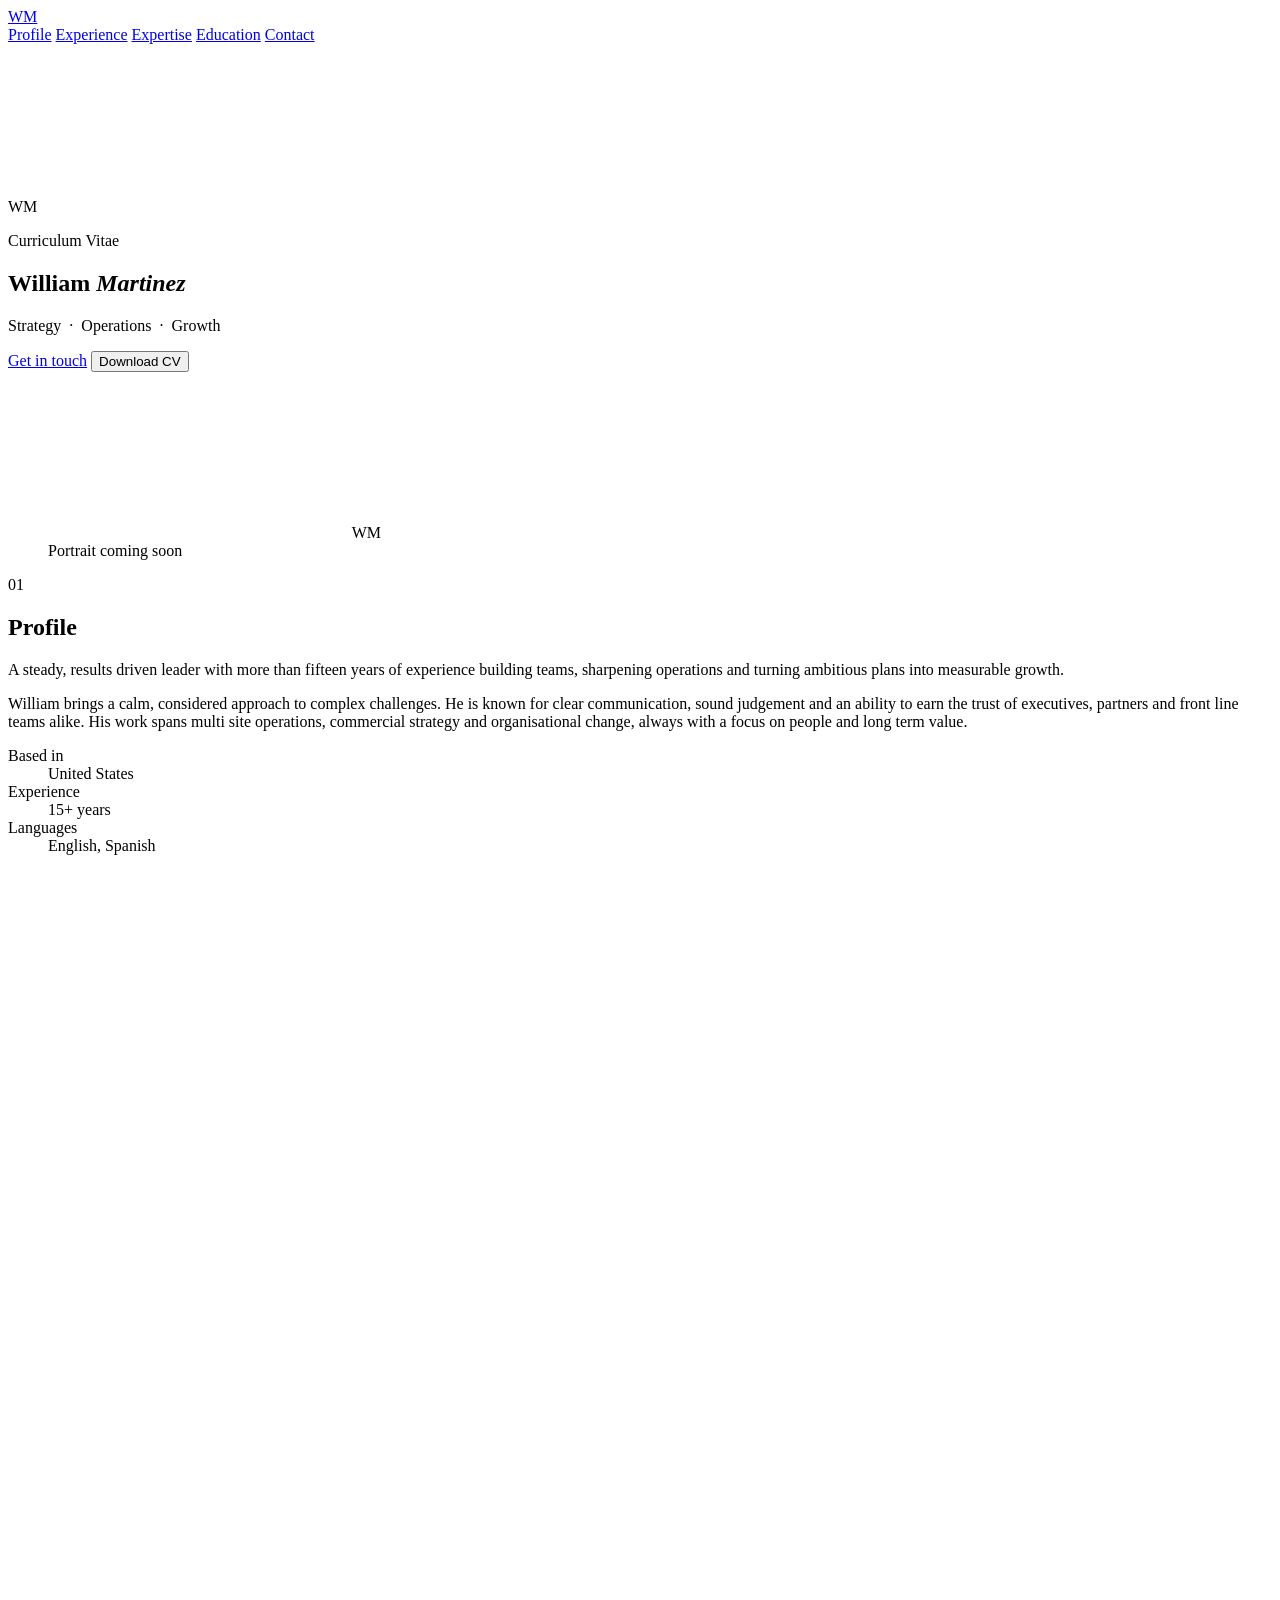
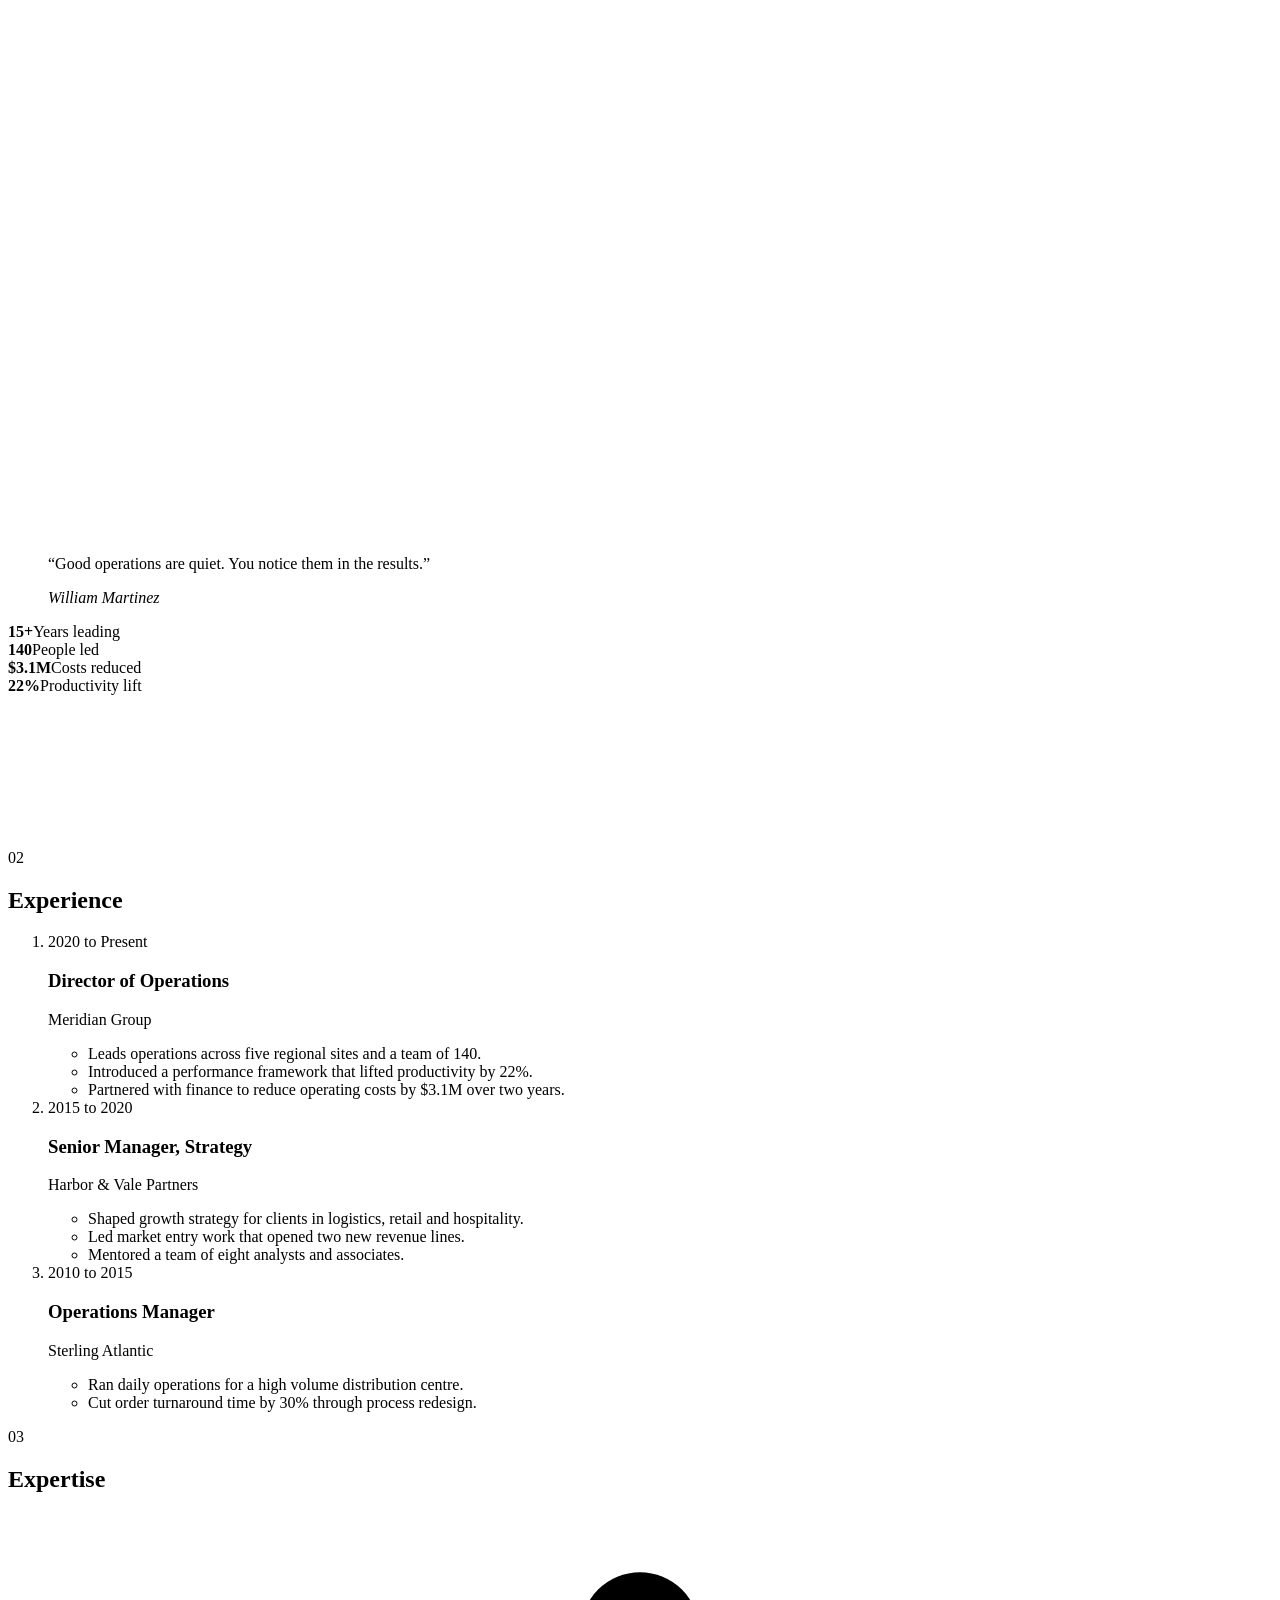
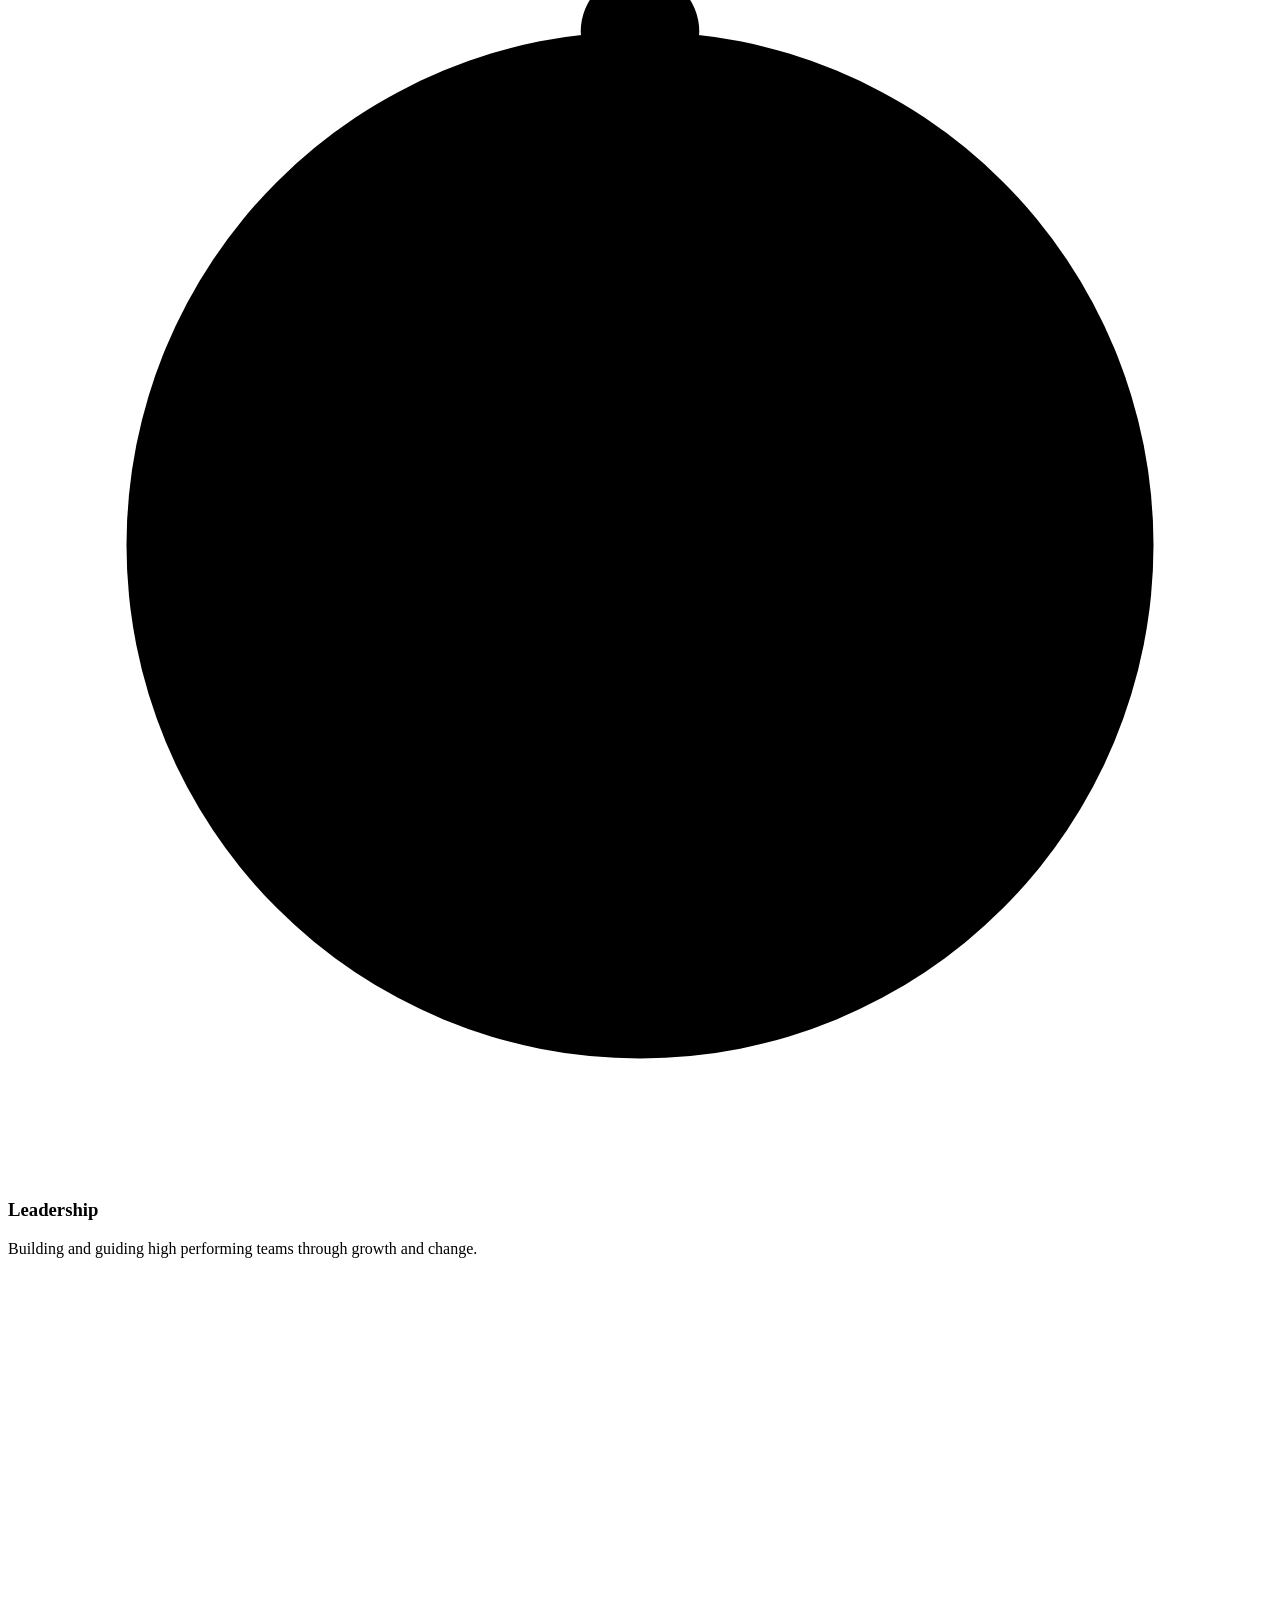
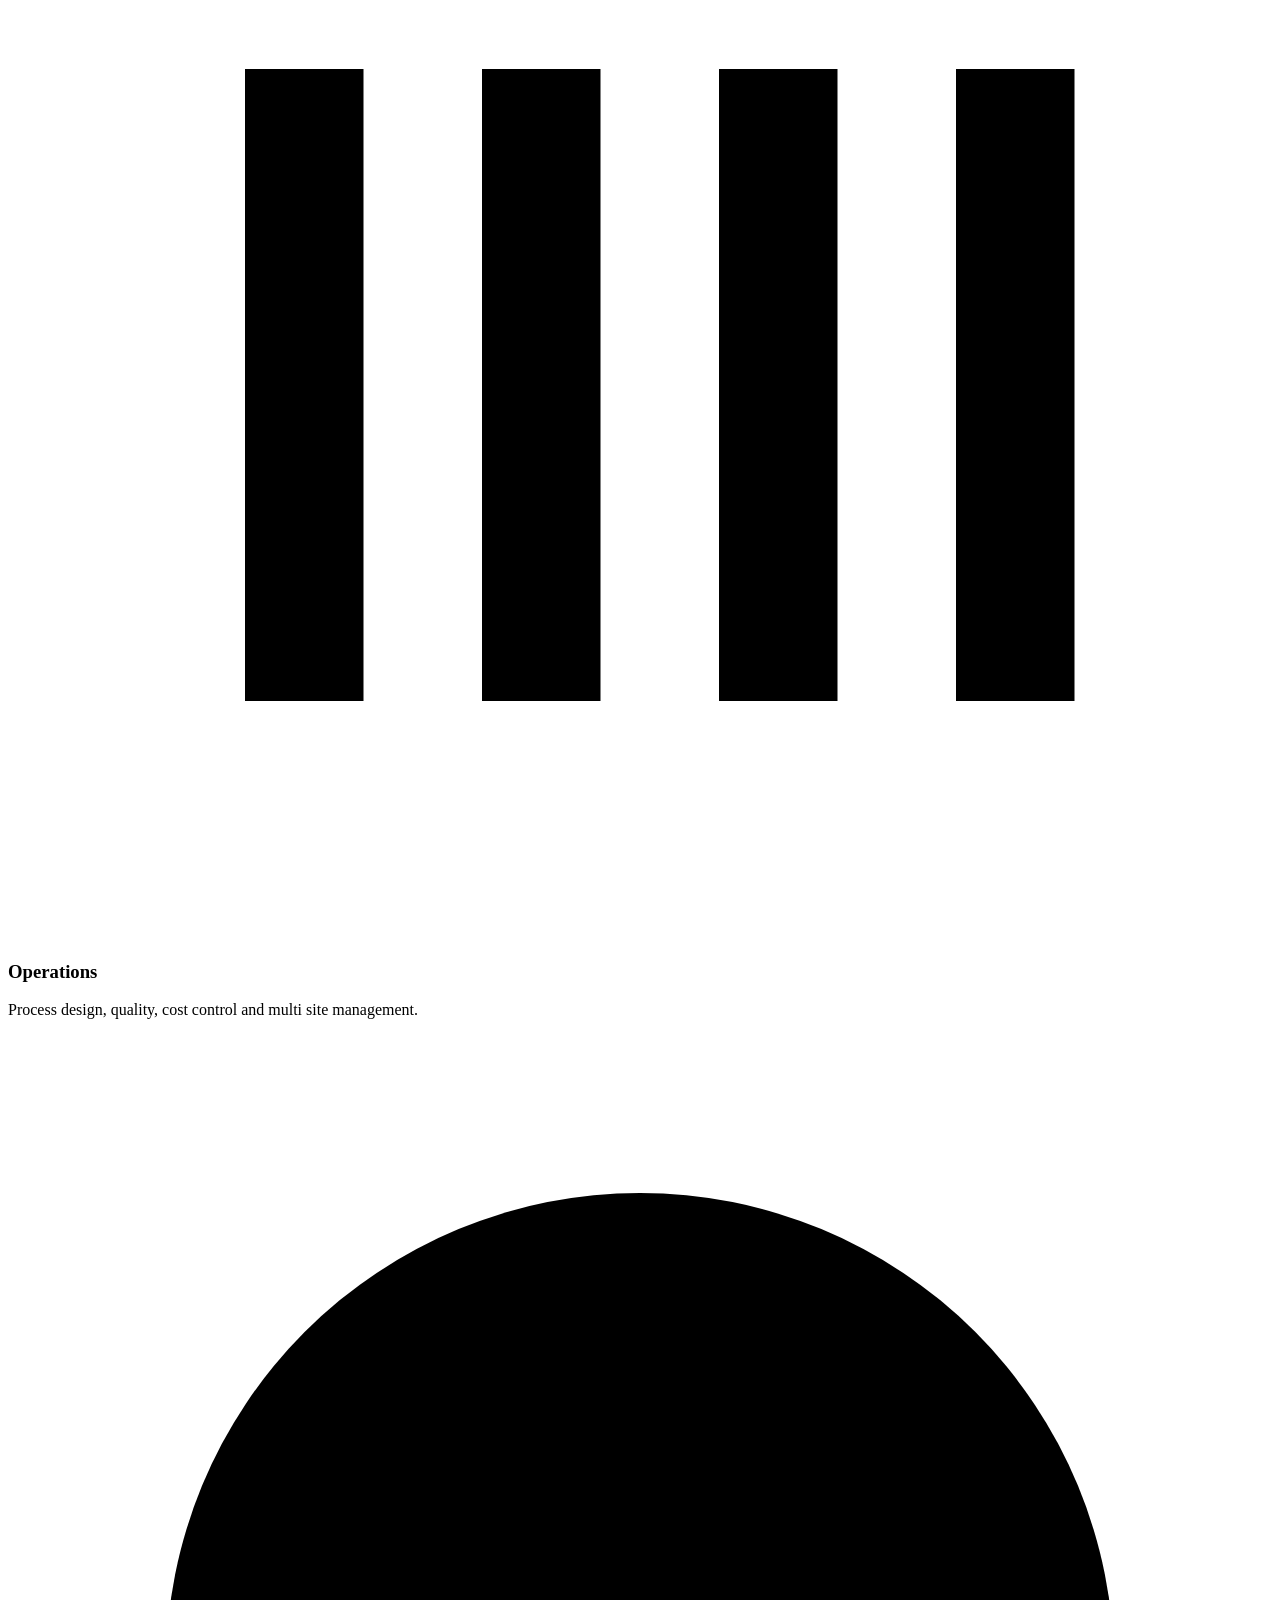
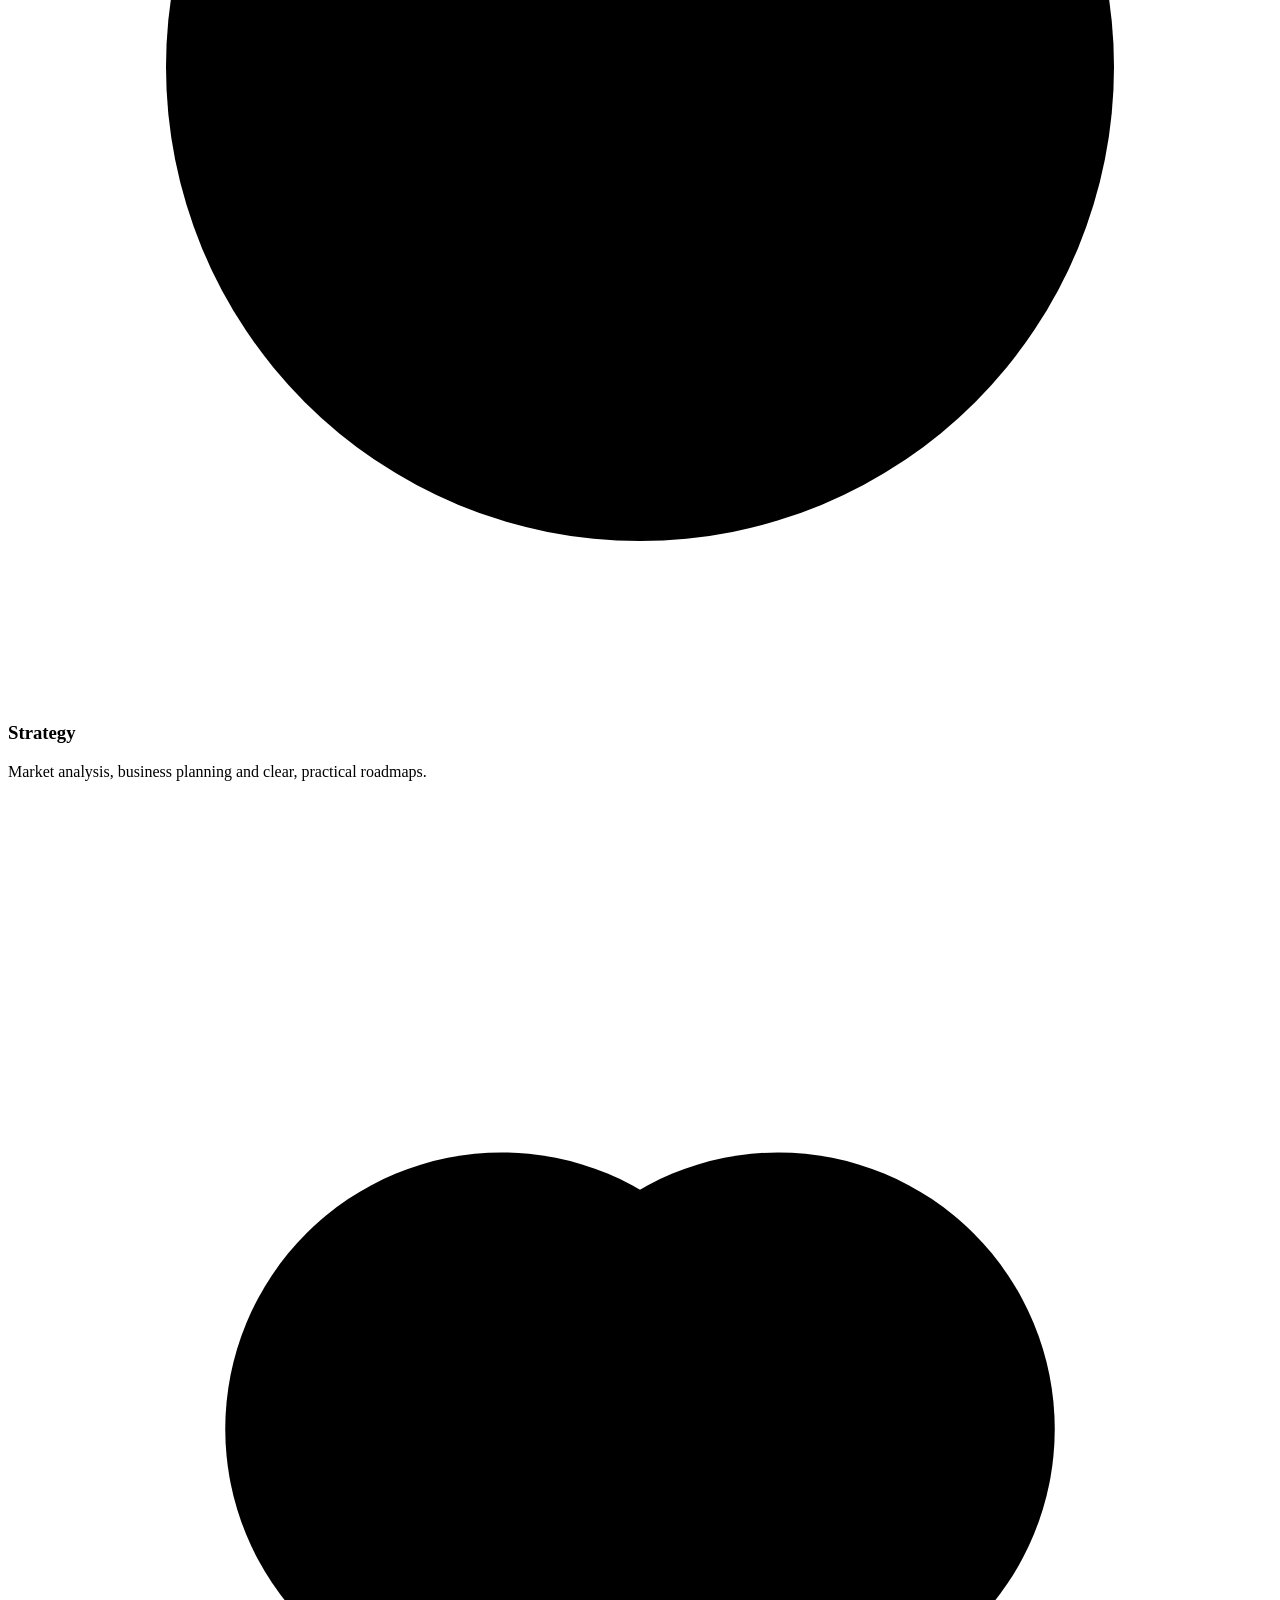
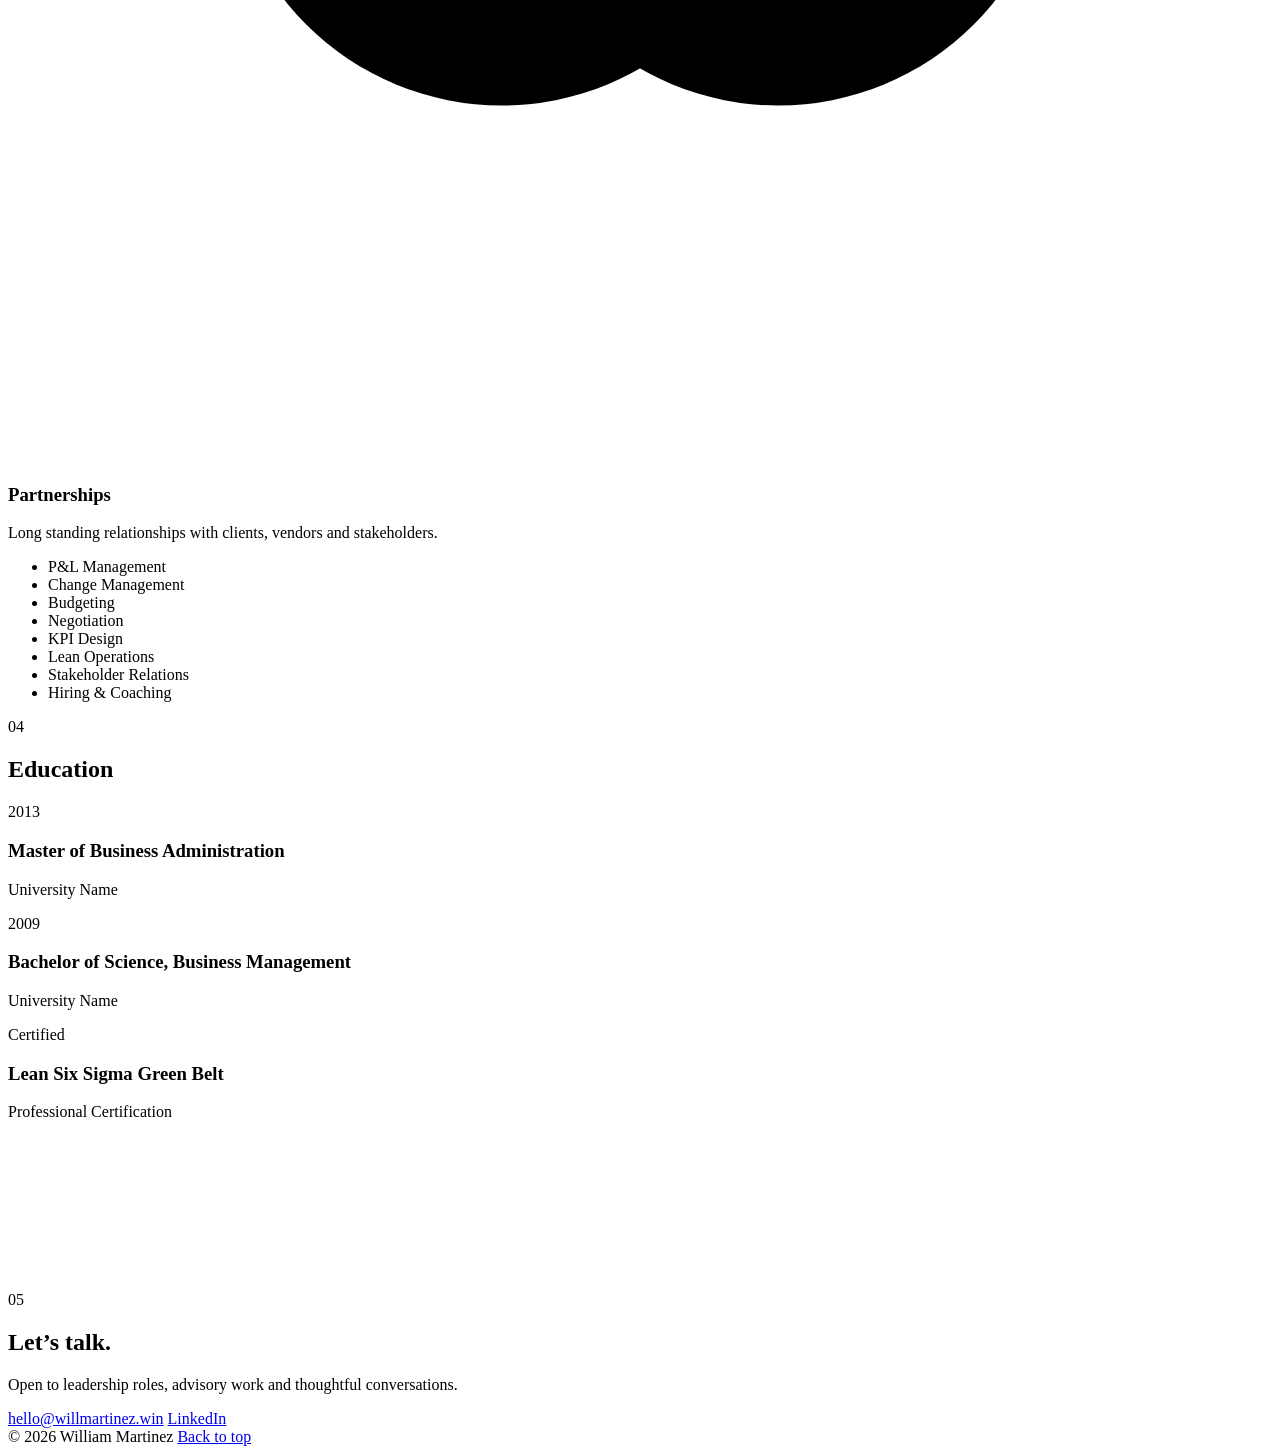
==== public/index.html @ e8ba1aca "Build William Martinez CV frame with animated loops and Cloudflare config Co-Authored-By: Claude Opu" ====
<!doctype html>
<html lang="en">
<head>
  <meta charset="utf-8">
  <meta name="viewport" content="width=device-width, initial-scale=1">
  <title>William Martinez | Curriculum Vitae</title>
  <meta name="description" content="William Martinez. Executive leader in strategy, operations and growth.">
  <meta name="theme-color" content="#0a1530">
  <meta property="og:title" content="William Martinez">
  <meta property="og:description" content="Executive leader in strategy, operations and growth.">
  <meta property="og:url" content="https://willmartinez.win">
  <link rel="icon" href="/favicon.svg" type="image/svg+xml">
  <link rel="preconnect" href="https://fonts.googleapis.com">
  <link rel="preconnect" href="https://fonts.gstatic.com" crossorigin>
  <link href="https://fonts.googleapis.com/css2?family=Cormorant+Garamond:ital,wght@0,400;0,500;0,600;1,400;1,500&family=Manrope:wght@300;400;500;600&display=swap" rel="stylesheet">
  <link rel="stylesheet" href="/css/styles.css">
</head>
<body>

<!--
  HOW TO EDIT
  All wording on this page is sample content. Look for "EDIT" comments and
  replace the text between the tags. Keep the tags and class names as they are.
-->

  <header class="topbar" id="top">
    <a class="mark" href="#top" aria-label="Back to top">WM</a>
    <nav class="nav" aria-label="Sections">
      <a href="#profile">Profile</a>
      <a href="#experience">Experience</a>
      <a href="#expertise">Expertise</a>
      <a href="#education">Education</a>
      <a href="#contact">Contact</a>
    </nav>
  </header>

  <!-- HERO -->
  <section class="hero">
    <canvas class="loop loop-silk" data-loop="silk" aria-hidden="true"></canvas>
    <div class="hero-vignette" aria-hidden="true"></div>
    <div class="hero-inner">
      <div class="monogram" aria-hidden="true"><span>W</span><span>M</span></div>
      <p class="eyebrow">Curriculum Vitae</p>
      <h1>William <em>Martinez</em></h1>
      <!-- EDIT: headline -->
      <p class="role">Strategy &nbsp;·&nbsp; Operations &nbsp;·&nbsp; Growth</p>
      <div class="hero-actions">
        <a class="btn btn-solid" href="#contact">Get in touch</a>
        <button class="btn btn-line" type="button" data-print>Download CV</button>
      </div>
    </div>
    <a class="scroll-cue" href="#profile" aria-label="Scroll to profile"><span></span></a>
  </section>

  <main>

    <!-- 01 PROFILE -->
    <section class="section" id="profile">
      <div class="wrap profile-grid">
        <figure class="portrait reveal">
          <div class="portrait-frame">
            <!-- EDIT: to add a photo, place it at public/img/portrait.jpg and
                 replace the <canvas> line below with:
                 <img src="/img/portrait.jpg" alt="Portrait of William Martinez"> -->
            <canvas class="loop" data-loop="orbit" aria-hidden="true"></canvas>
            <span class="portrait-initials" aria-hidden="true">WM</span>
          </div>
          <figcaption>Portrait coming soon</figcaption>
        </figure>
        <div class="content">
          <span class="num">01</span>
          <h2 class="h-section">Profile</h2>
          <!-- EDIT: profile -->
          <p class="lede reveal">A steady, results driven leader with more than fifteen years of experience
            building teams, sharpening operations and turning ambitious plans into measurable growth.</p>
          <p class="reveal">William brings a calm, considered approach to complex challenges. He is known for clear
            communication, sound judgement and an ability to earn the trust of executives, partners and
            front line teams alike. His work spans multi site operations, commercial strategy and
            organisational change, always with a focus on people and long term value.</p>
          <dl class="facts reveal">
            <div><dt>Based in</dt><dd>United States</dd></div>
            <div><dt>Experience</dt><dd>15+ years</dd></div>
            <div><dt>Languages</dt><dd>English, Spanish</dd></div>
          </dl>
        </div>
      </div>
    </section>

    <!-- INTERLUDE: engraved rosette loop + quote -->
    <section class="interlude">
      <svg class="rosette" data-loop="rosette" viewBox="-200 -200 400 400" aria-hidden="true"></svg>
      <!-- EDIT: personal motto or quote -->
      <blockquote class="reveal">
        <p>&ldquo;Good operations are quiet. You notice them in the results.&rdquo;</p>
        <cite>William Martinez</cite>
      </blockquote>
    </section>

    <!-- HIGHLIGHTS -->
    <section class="stats" aria-label="Career highlights">
      <!-- EDIT: numbers. data-to is the final value, data-prefix and data-suffix are optional -->
      <div class="wrap stats-row">
        <div class="stat reveal"><strong data-count data-to="15" data-suffix="+">15+</strong><span>Years leading</span></div>
        <div class="stat reveal"><strong data-count data-to="140">140</strong><span>People led</span></div>
        <div class="stat reveal"><strong data-count data-to="3.1" data-prefix="$" data-suffix="M" data-decimals="1">$3.1M</strong><span>Costs reduced</span></div>
        <div class="stat reveal"><strong data-count data-to="22" data-suffix="%">22%</strong><span>Productivity lift</span></div>
      </div>
    </section>

    <!-- 02 EXPERIENCE -->
    <section class="section section-dark has-loop" id="experience">
      <canvas class="loop loop-bg" data-loop="contour" aria-hidden="true"></canvas>
      <div class="wrap two-col">
        <div class="label">
          <span class="num">02</span>
          <h2 class="h-section">Experience</h2>
        </div>
        <!-- EDIT: copy a whole <li class="reveal"> ... </li> block to add a role -->
        <ol class="timeline">
          <li class="reveal">
            <div class="when">2020 to Present</div>
            <div class="what">
              <h3>Director of Operations</h3>
              <p class="org">Meridian Group</p>
              <ul>
                <li>Leads operations across five regional sites and a team of 140.</li>
                <li>Introduced a performance framework that lifted productivity by 22%.</li>
                <li>Partnered with finance to reduce operating costs by $3.1M over two years.</li>
              </ul>
            </div>
          </li>
          <li class="reveal">
            <div class="when">2015 to 2020</div>
            <div class="what">
              <h3>Senior Manager, Strategy</h3>
              <p class="org">Harbor &amp; Vale Partners</p>
              <ul>
                <li>Shaped growth strategy for clients in logistics, retail and hospitality.</li>
                <li>Led market entry work that opened two new revenue lines.</li>
                <li>Mentored a team of eight analysts and associates.</li>
              </ul>
            </div>
          </li>
          <li class="reveal">
            <div class="when">2010 to 2015</div>
            <div class="what">
              <h3>Operations Manager</h3>
              <p class="org">Sterling Atlantic</p>
              <ul>
                <li>Ran daily operations for a high volume distribution centre.</li>
                <li>Cut order turnaround time by 30% through process redesign.</li>
              </ul>
            </div>
          </li>
        </ol>
      </div>
    </section>

    <!-- 03 EXPERTISE -->
    <section class="section" id="expertise">
      <div class="wrap two-col">
        <div class="label">
          <span class="num">03</span>
          <h2 class="h-section">Expertise</h2>
        </div>
        <div class="content">
          <div class="cards">
            <article class="card reveal">
              <svg class="glyph g-lead" viewBox="0 0 64 64" aria-hidden="true">
                <circle cx="32" cy="32" r="26"/><circle class="spin" cx="32" cy="6" r="3"/>
                <circle cx="32" cy="32" r="4"/>
              </svg>
              <h3>Leadership</h3>
              <p>Building and guiding high performing teams through growth and change.</p>
            </article>
            <article class="card reveal">
              <svg class="glyph g-ops" viewBox="0 0 64 64" aria-hidden="true">
                <rect class="bar b1" x="12" y="20" width="6" height="32"/>
                <rect class="bar b2" x="24" y="20" width="6" height="32"/>
                <rect class="bar b3" x="36" y="20" width="6" height="32"/>
                <rect class="bar b4" x="48" y="20" width="6" height="32"/>
                <line x1="8" y1="54" x2="58" y2="54"/>
              </svg>
              <h3>Operations</h3>
              <p>Process design, quality, cost control and multi site management.</p>
            </article>
            <article class="card reveal">
              <svg class="glyph g-strat" viewBox="0 0 64 64" aria-hidden="true">
                <circle cx="32" cy="32" r="24"/><circle cx="32" cy="32" r="14"/>
                <g class="needle"><path d="M32 12 L36 32 L32 52 L28 32 Z"/></g>
              </svg>
              <h3>Strategy</h3>
              <p>Market analysis, business planning and clear, practical roadmaps.</p>
            </article>
            <article class="card reveal">
              <svg class="glyph g-part" viewBox="0 0 64 64" aria-hidden="true">
                <circle class="ring r1" cx="25" cy="32" r="14"/><circle class="ring r2" cx="39" cy="32" r="14"/>
              </svg>
              <h3>Partnerships</h3>
              <p>Long standing relationships with clients, vendors and stakeholders.</p>
            </article>
          </div>
          <!-- EDIT: skills -->
          <ul class="tags reveal" aria-label="Skills">
            <li>P&amp;L Management</li><li>Change Management</li><li>Budgeting</li>
            <li>Negotiation</li><li>KPI Design</li><li>Lean Operations</li>
            <li>Stakeholder Relations</li><li>Hiring &amp; Coaching</li>
          </ul>
        </div>
      </div>
    </section>

    <!-- 04 EDUCATION -->
    <section class="section section-soft" id="education">
      <div class="wrap two-col">
        <div class="label">
          <span class="num">04</span>
          <h2 class="h-section">Education</h2>
        </div>
        <div class="content">
          <!-- EDIT: education and certifications -->
          <div class="edu reveal">
            <div class="when">2013</div>
            <div><h3>Master of Business Administration</h3><p class="org">University Name</p></div>
          </div>
          <div class="edu reveal">
            <div class="when">2009</div>
            <div><h3>Bachelor of Science, Business Management</h3><p class="org">University Name</p></div>
          </div>
          <div class="edu reveal">
            <div class="when">Certified</div>
            <div><h3>Lean Six Sigma Green Belt</h3><p class="org">Professional Certification</p></div>
          </div>
        </div>
      </div>
    </section>

    <!-- 05 CONTACT -->
    <section class="section section-dark contact has-loop" id="contact">
      <canvas class="loop loop-bg" data-loop="silk" data-variant="low" aria-hidden="true"></canvas>
      <div class="wrap narrow reveal">
        <span class="num">05</span>
        <h2 class="h-section">Let&rsquo;s talk.</h2>
        <p class="lede">Open to leadership roles, advisory work and thoughtful conversations.</p>
        <!-- EDIT: contact details -->
        <div class="contact-links">
          <a href="mailto:hello@willmartinez.win">hello@willmartinez.win</a>
          <a href="https://www.linkedin.com/" target="_blank" rel="noopener">LinkedIn</a>
        </div>
      </div>
    </section>

  </main>

  <footer class="footer">
    <span>&copy; <span id="year">2026</span> William Martinez</span>
    <a href="#top">Back to top</a>
  </footer>

  <script src="/js/loops.js" defer></script>
  <script src="/js/main.js" defer></script>
</body>
</html>
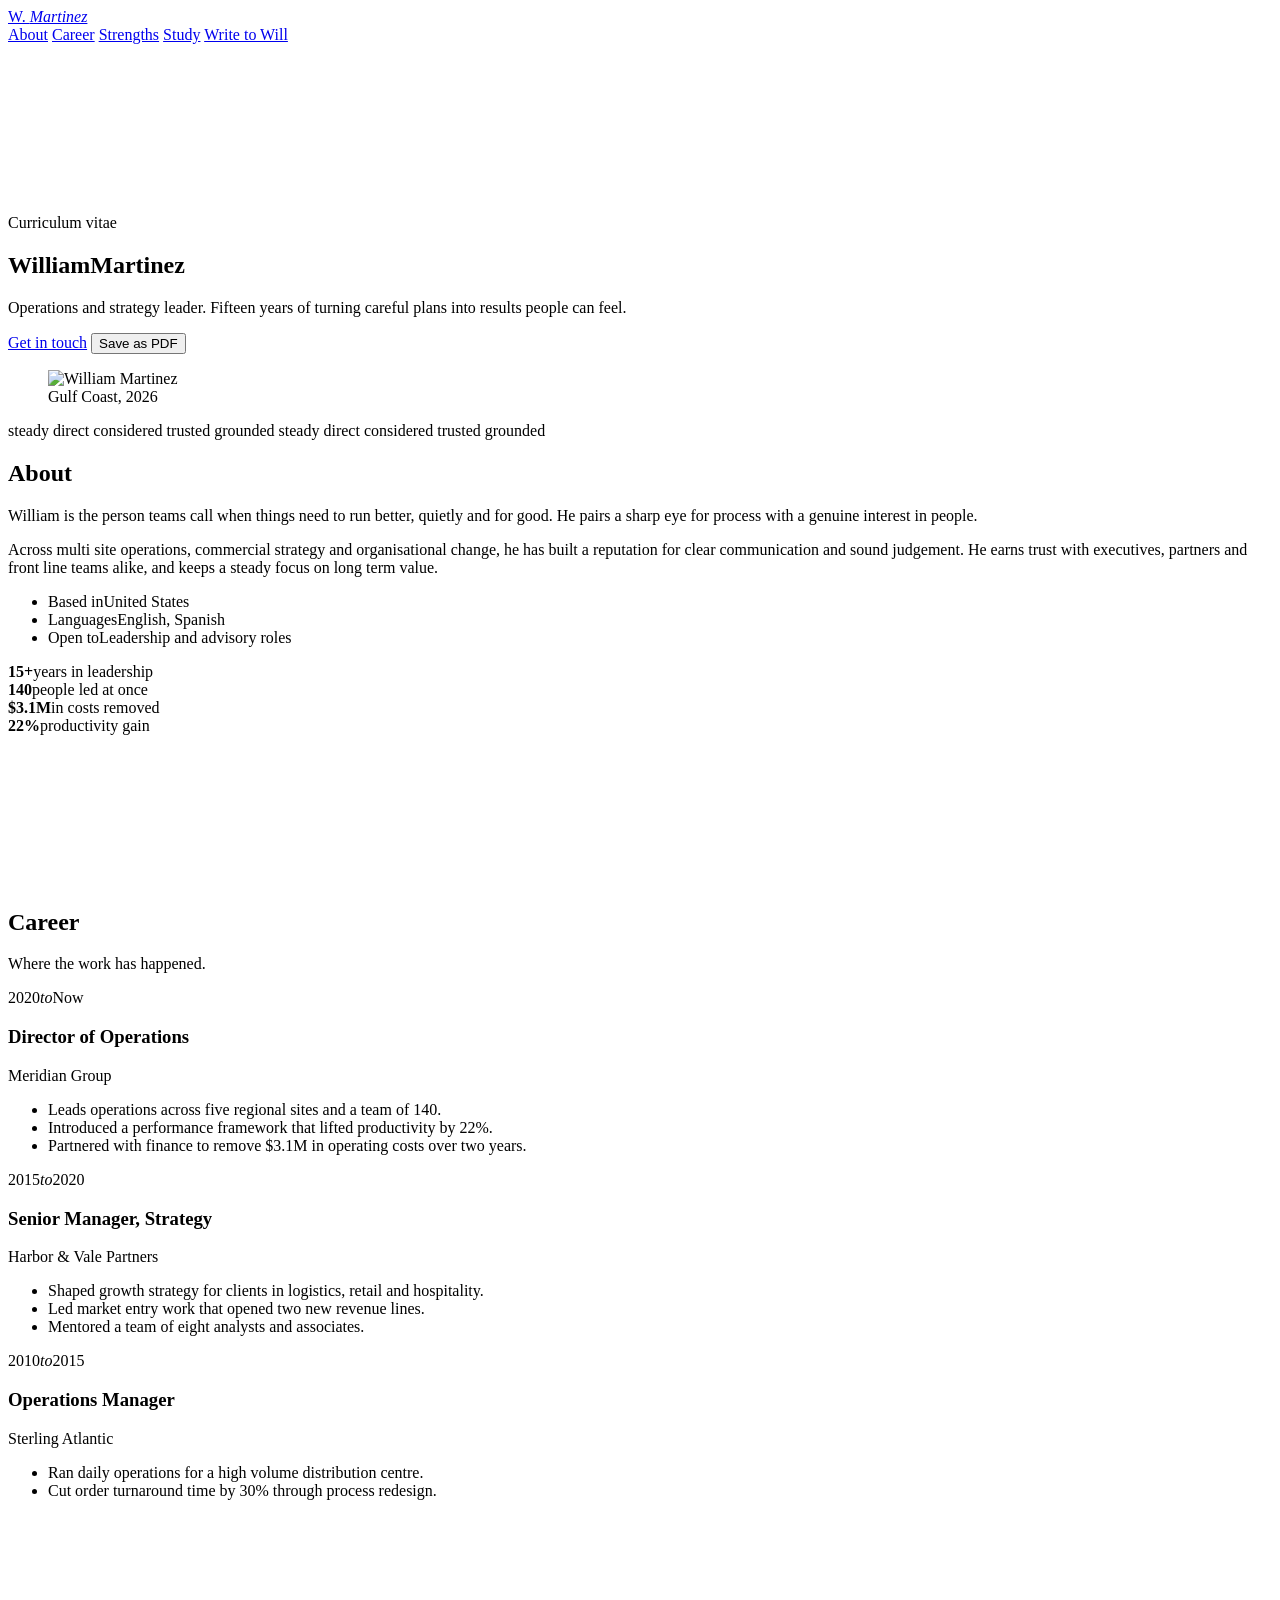
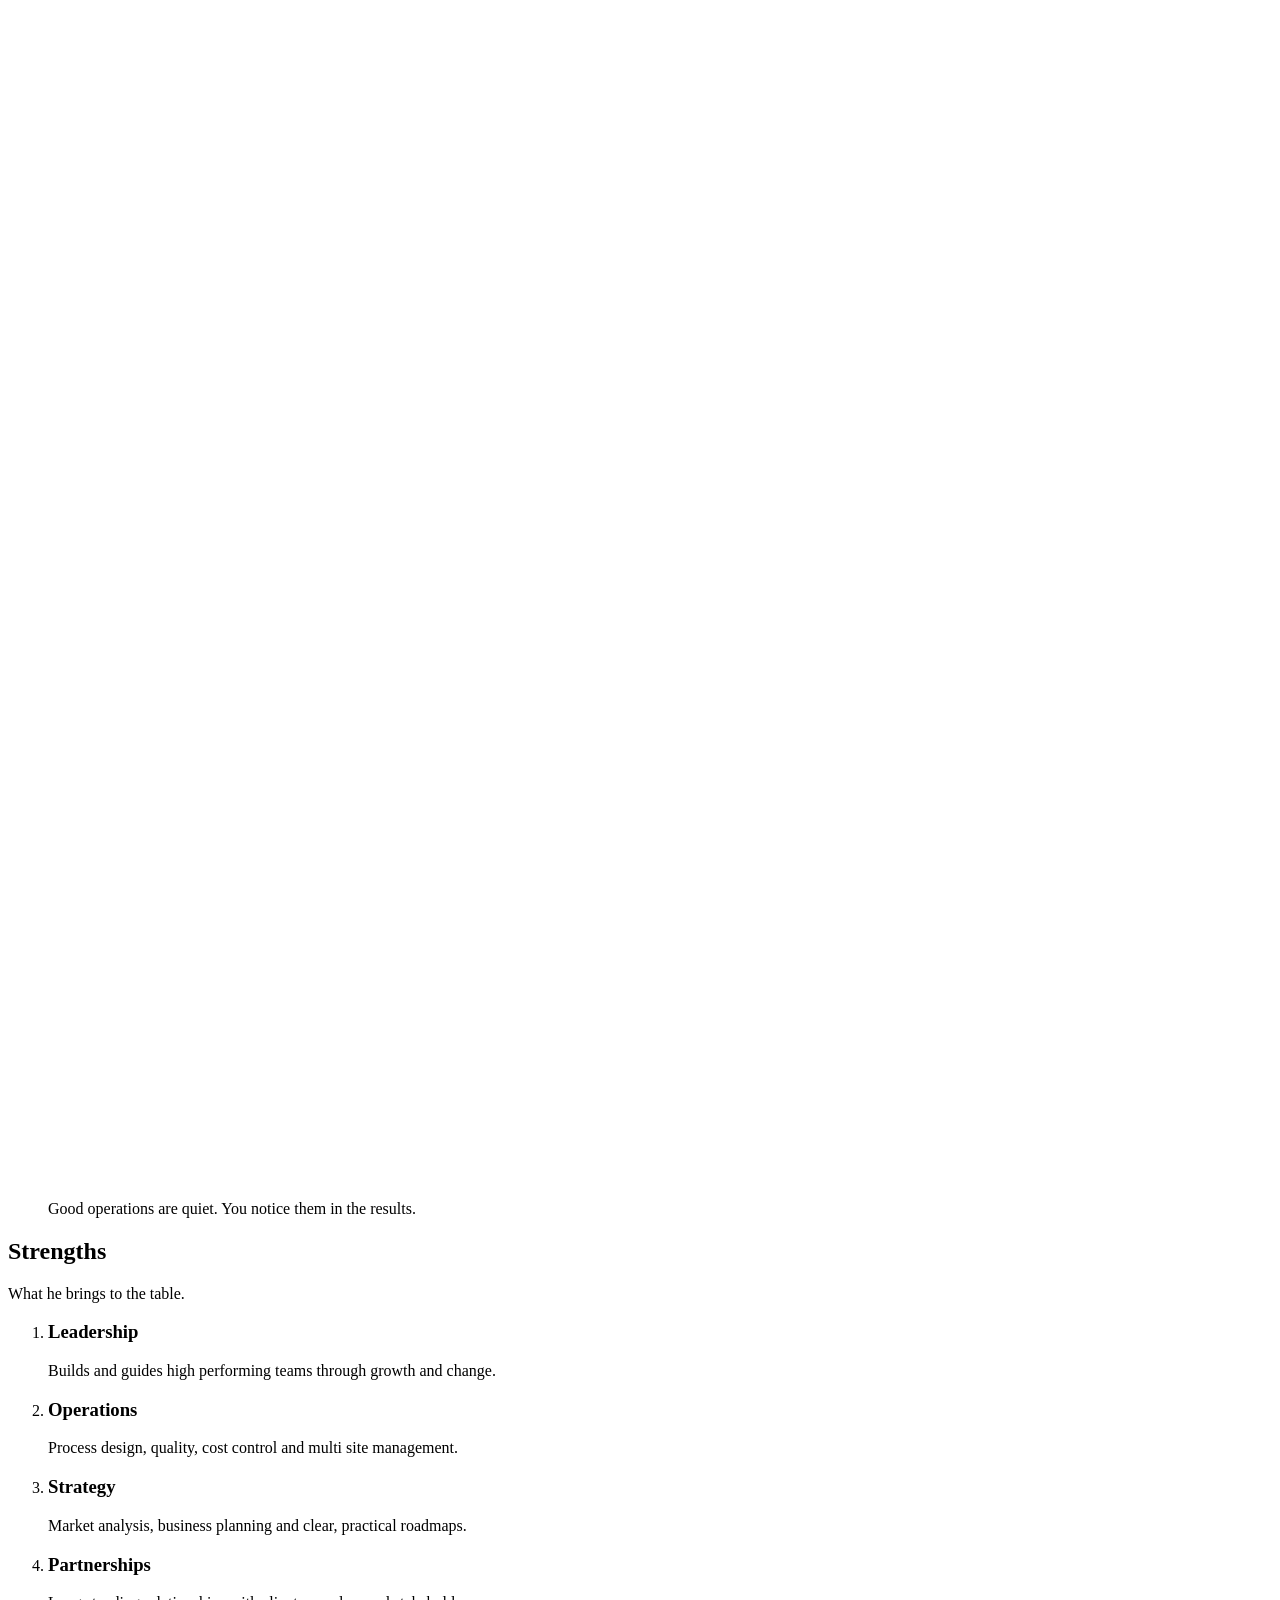
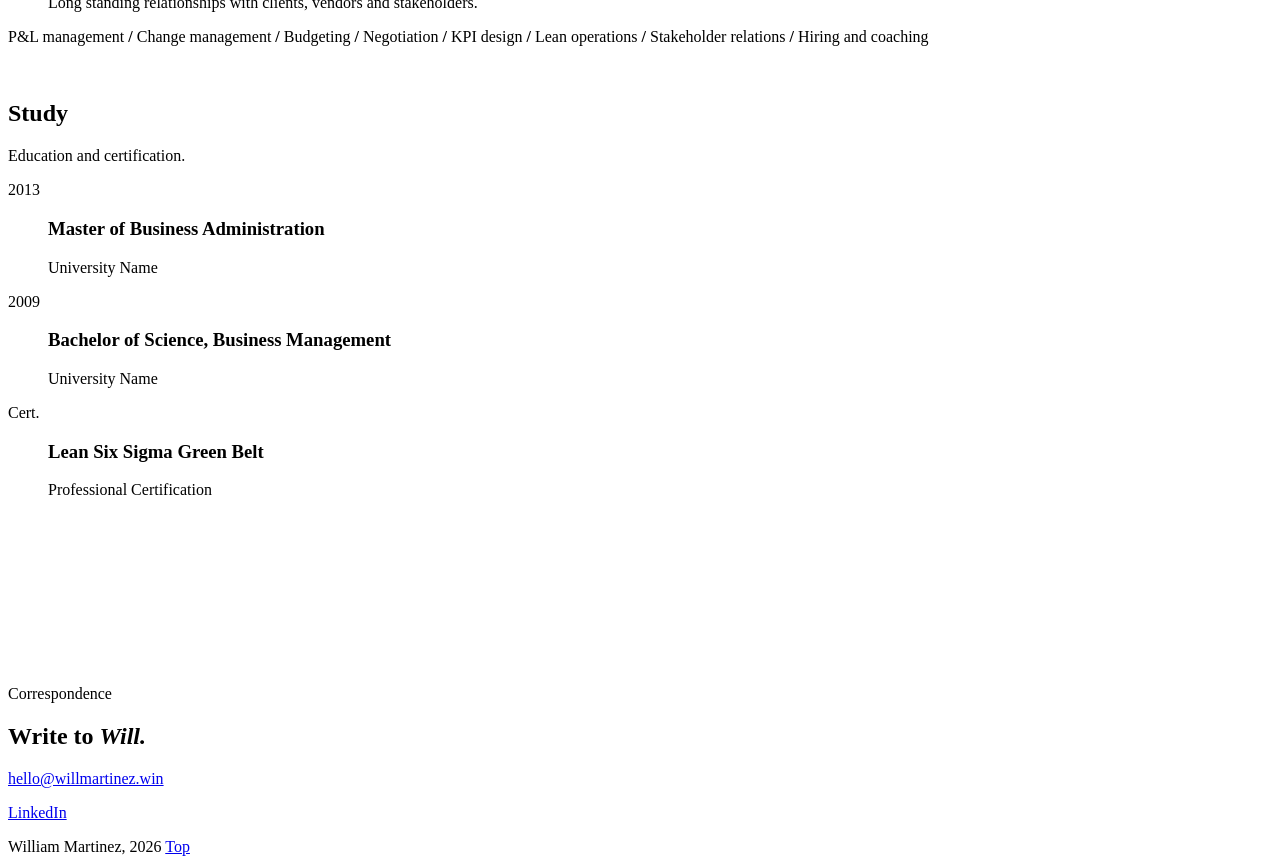
==== commit bc87d62c: "Redesign with Bodoni Moda and Jost, wider blue palette and photo loops of Will Photos are cropped fr" ====
--- a/public/index.html
+++ b/public/index.html
@@ -4,257 +4,238 @@
   <meta charset="utf-8">
   <meta name="viewport" content="width=device-width, initial-scale=1">
   <title>William Martinez | Curriculum Vitae</title>
-  <meta name="description" content="William Martinez. Executive leader in strategy, operations and growth.">
-  <meta name="theme-color" content="#0a1530">
+  <meta name="description" content="William Martinez. Operations and strategy leader.">
+  <meta name="theme-color" content="#0b1630">
   <meta property="og:title" content="William Martinez">
-  <meta property="og:description" content="Executive leader in strategy, operations and growth.">
+  <meta property="og:description" content="Operations and strategy leader.">
   <meta property="og:url" content="https://willmartinez.win">
+  <meta property="og:image" content="https://willmartinez.win/img/will-d-cool.jpg">
   <link rel="icon" href="/favicon.svg" type="image/svg+xml">
   <link rel="preconnect" href="https://fonts.googleapis.com">
   <link rel="preconnect" href="https://fonts.gstatic.com" crossorigin>
-  <link href="https://fonts.googleapis.com/css2?family=Cormorant+Garamond:ital,wght@0,400;0,500;0,600;1,400;1,500&family=Manrope:wght@300;400;500;600&display=swap" rel="stylesheet">
+  <link href="https://fonts.googleapis.com/css2?family=Bodoni+Moda:ital,opsz,wght@0,6..96,400;0,6..96,500;0,6..96,600;1,6..96,400;1,6..96,500&family=Jost:wght@300;400;500&display=swap" rel="stylesheet">
   <link rel="stylesheet" href="/css/styles.css">
 </head>
 <body>
 
 <!--
   HOW TO EDIT
-  All wording on this page is sample content. Look for "EDIT" comments and
-  replace the text between the tags. Keep the tags and class names as they are.
+  All wording is sample content. Search for "EDIT" and replace the text between tags.
+  Photos live in /public/img. To add one to a loop, copy an <img> line and change the file name.
 -->
 
   <header class="topbar" id="top">
-    <a class="mark" href="#top" aria-label="Back to top">WM</a>
+    <a class="mark" href="#top">W. <em>Martinez</em></a>
     <nav class="nav" aria-label="Sections">
-      <a href="#profile">Profile</a>
-      <a href="#experience">Experience</a>
-      <a href="#expertise">Expertise</a>
-      <a href="#education">Education</a>
-      <a href="#contact">Contact</a>
+      <a href="#about">About</a>
+      <a href="#career">Career</a>
+      <a href="#strengths">Strengths</a>
+      <a href="#study">Study</a>
+      <a href="#write" class="nav-cta">Write to Will</a>
     </nav>
   </header>
 
   <!-- HERO -->
   <section class="hero">
     <canvas class="loop loop-silk" data-loop="silk" aria-hidden="true"></canvas>
-    <div class="hero-vignette" aria-hidden="true"></div>
-    <div class="hero-inner">
-      <div class="monogram" aria-hidden="true"><span>W</span><span>M</span></div>
-      <p class="eyebrow">Curriculum Vitae</p>
-      <h1>William <em>Martinez</em></h1>
-      <!-- EDIT: headline -->
-      <p class="role">Strategy &nbsp;·&nbsp; Operations &nbsp;·&nbsp; Growth</p>
-      <div class="hero-actions">
-        <a class="btn btn-solid" href="#contact">Get in touch</a>
-        <button class="btn btn-line" type="button" data-print>Download CV</button>
-      </div>
+    <div class="hero-grid">
+      <div class="hero-copy">
+        <p class="kicker"><span class="rule"></span>Curriculum vitae</p>
+        <h1><span class="first">William</span><span class="last">Martinez</span></h1>
+        <!-- EDIT: one line summary -->
+        <p class="intro">Operations and strategy leader. Fifteen years of turning
+          careful plans into results people can feel.</p>
+        <div class="hero-actions">
+          <a class="btn btn-solid" href="#write">Get in touch</a>
+          <button class="btn btn-ghost" type="button" data-print>Save as PDF</button>
+        </div>
+      </div>
+
+      <figure class="hero-photo">
+        <!-- EDIT: photo loop. Images cross fade in this order -->
+        <div class="photo-loop" data-photo-loop data-interval="5200">
+          <img src="/img/will-d-cool.jpg" alt="William Martinez" class="on">
+          <img src="/img/will-a-cool.jpg" alt="" loading="lazy">
+          <img src="/img/will-c-midnight.jpg" alt="" loading="lazy">
+          <img src="/img/will-b-teal.jpg" alt="" loading="lazy">
+          <img src="/img/will-d-cobalt.jpg" alt="" loading="lazy">
+        </div>
+        <div class="photo-ticks" aria-hidden="true"></div>
+        <figcaption>Gulf Coast, 2026</figcaption>
+      </figure>
     </div>
-    <a class="scroll-cue" href="#profile" aria-label="Scroll to profile"><span></span></a>
   </section>
 
+  <!-- FILMSTRIP LOOP -->
+  <div class="filmstrip" aria-hidden="true">
+    <div class="film-track">
+      <img src="/img/will-a-powder.jpg" alt=""><span class="film-word">steady</span>
+      <img src="/img/will-c-cobalt.jpg" alt=""><span class="film-word">direct</span>
+      <img src="/img/will-d-teal.jpg" alt=""><span class="film-word">considered</span>
+      <img src="/img/will-a-midnight.jpg" alt=""><span class="film-word">trusted</span>
+      <img src="/img/will-b-cool.jpg" alt=""><span class="film-word">grounded</span>
+      <!-- duplicate set for a seamless loop -->
+      <img src="/img/will-a-powder.jpg" alt=""><span class="film-word">steady</span>
+      <img src="/img/will-c-cobalt.jpg" alt=""><span class="film-word">direct</span>
+      <img src="/img/will-d-teal.jpg" alt=""><span class="film-word">considered</span>
+      <img src="/img/will-a-midnight.jpg" alt=""><span class="film-word">trusted</span>
+      <img src="/img/will-b-cool.jpg" alt=""><span class="film-word">grounded</span>
+    </div>
+  </div>
+
   <main>
 
-    <!-- 01 PROFILE -->
-    <section class="section" id="profile">
-      <div class="wrap profile-grid">
-        <figure class="portrait reveal">
-          <div class="portrait-frame">
-            <!-- EDIT: to add a photo, place it at public/img/portrait.jpg and
-                 replace the <canvas> line below with:
-                 <img src="/img/portrait.jpg" alt="Portrait of William Martinez"> -->
-            <canvas class="loop" data-loop="orbit" aria-hidden="true"></canvas>
-            <span class="portrait-initials" aria-hidden="true">WM</span>
-          </div>
-          <figcaption>Portrait coming soon</figcaption>
-        </figure>
-        <div class="content">
-          <span class="num">01</span>
-          <h2 class="h-section">Profile</h2>
+    <!-- ABOUT -->
+    <section class="block about" id="about">
+      <div class="wrap about-grid">
+        <h2 class="side-title reveal">About</h2>
+        <div class="about-body">
           <!-- EDIT: profile -->
-          <p class="lede reveal">A steady, results driven leader with more than fifteen years of experience
-            building teams, sharpening operations and turning ambitious plans into measurable growth.</p>
-          <p class="reveal">William brings a calm, considered approach to complex challenges. He is known for clear
-            communication, sound judgement and an ability to earn the trust of executives, partners and
-            front line teams alike. His work spans multi site operations, commercial strategy and
-            organisational change, always with a focus on people and long term value.</p>
-          <dl class="facts reveal">
-            <div><dt>Based in</dt><dd>United States</dd></div>
-            <div><dt>Experience</dt><dd>15+ years</dd></div>
-            <div><dt>Languages</dt><dd>English, Spanish</dd></div>
-          </dl>
-        </div>
-      </div>
-    </section>
-
-    <!-- INTERLUDE: engraved rosette loop + quote -->
+          <p class="big reveal"><span class="drop">W</span>illiam is the person teams call when things need to run
+            better, quietly and for good. He pairs a sharp eye for process with a genuine interest in people.</p>
+          <p class="reveal">Across multi site operations, commercial strategy and organisational change, he has built
+            a reputation for clear communication and sound judgement. He earns trust with executives, partners and
+            front line teams alike, and keeps a steady focus on long term value.</p>
+          <ul class="facts reveal">
+            <li><span>Based in</span>United States</li>
+            <li><span>Languages</span>English, Spanish</li>
+            <li><span>Open to</span>Leadership and advisory roles</li>
+          </ul>
+        </div>
+      </div>
+    </section>
+
+    <!-- NUMBERS -->
+    <section class="numbers" aria-label="Career highlights">
+      <!-- EDIT: data-to is the final value; data-prefix and data-suffix are optional -->
+      <div class="wrap numbers-row">
+        <div class="n reveal"><strong data-count data-to="15" data-suffix="+">15+</strong><span>years in leadership</span></div>
+        <div class="n reveal"><strong data-count data-to="140">140</strong><span>people led at once</span></div>
+        <div class="n reveal"><strong data-count data-to="3.1" data-prefix="$" data-suffix="M" data-decimals="1">$3.1M</strong><span>in costs removed</span></div>
+        <div class="n reveal"><strong data-count data-to="22" data-suffix="%">22%</strong><span>productivity gain</span></div>
+      </div>
+    </section>
+
+    <!-- CAREER -->
+    <section class="block career has-loop" id="career">
+      <canvas class="loop loop-bg" data-loop="contour" aria-hidden="true"></canvas>
+      <div class="wrap">
+        <header class="block-head reveal">
+          <h2>Career</h2>
+          <p>Where the work has happened.</p>
+        </header>
+        <!-- EDIT: copy a whole <article class="role reveal"> block to add a role -->
+        <div class="roles">
+          <article class="role reveal">
+            <div class="years"><span>2020</span><em>to</em><span>Now</span></div>
+            <div class="role-main">
+              <h3>Director of Operations</h3>
+              <p class="org">Meridian Group</p>
+            </div>
+            <ul>
+              <li>Leads operations across five regional sites and a team of 140.</li>
+              <li>Introduced a performance framework that lifted productivity by 22%.</li>
+              <li>Partnered with finance to remove $3.1M in operating costs over two years.</li>
+            </ul>
+          </article>
+          <article class="role reveal">
+            <div class="years"><span>2015</span><em>to</em><span>2020</span></div>
+            <div class="role-main">
+              <h3>Senior Manager, Strategy</h3>
+              <p class="org">Harbor &amp; Vale Partners</p>
+            </div>
+            <ul>
+              <li>Shaped growth strategy for clients in logistics, retail and hospitality.</li>
+              <li>Led market entry work that opened two new revenue lines.</li>
+              <li>Mentored a team of eight analysts and associates.</li>
+            </ul>
+          </article>
+          <article class="role reveal">
+            <div class="years"><span>2010</span><em>to</em><span>2015</span></div>
+            <div class="role-main">
+              <h3>Operations Manager</h3>
+              <p class="org">Sterling Atlantic</p>
+            </div>
+            <ul>
+              <li>Ran daily operations for a high volume distribution centre.</li>
+              <li>Cut order turnaround time by 30% through process redesign.</li>
+            </ul>
+          </article>
+        </div>
+      </div>
+    </section>
+
+    <!-- QUOTE -->
     <section class="interlude">
       <svg class="rosette" data-loop="rosette" viewBox="-200 -200 400 400" aria-hidden="true"></svg>
-      <!-- EDIT: personal motto or quote -->
+      <!-- EDIT: quote -->
       <blockquote class="reveal">
-        <p>&ldquo;Good operations are quiet. You notice them in the results.&rdquo;</p>
-        <cite>William Martinez</cite>
+        <p>Good operations are quiet. You notice them in the results.</p>
       </blockquote>
     </section>
 
-    <!-- HIGHLIGHTS -->
-    <section class="stats" aria-label="Career highlights">
-      <!-- EDIT: numbers. data-to is the final value, data-prefix and data-suffix are optional -->
-      <div class="wrap stats-row">
-        <div class="stat reveal"><strong data-count data-to="15" data-suffix="+">15+</strong><span>Years leading</span></div>
-        <div class="stat reveal"><strong data-count data-to="140">140</strong><span>People led</span></div>
-        <div class="stat reveal"><strong data-count data-to="3.1" data-prefix="$" data-suffix="M" data-decimals="1">$3.1M</strong><span>Costs reduced</span></div>
-        <div class="stat reveal"><strong data-count data-to="22" data-suffix="%">22%</strong><span>Productivity lift</span></div>
-      </div>
-    </section>
-
-    <!-- 02 EXPERIENCE -->
-    <section class="section section-dark has-loop" id="experience">
-      <canvas class="loop loop-bg" data-loop="contour" aria-hidden="true"></canvas>
-      <div class="wrap two-col">
-        <div class="label">
-          <span class="num">02</span>
-          <h2 class="h-section">Experience</h2>
-        </div>
-        <!-- EDIT: copy a whole <li class="reveal"> ... </li> block to add a role -->
-        <ol class="timeline">
-          <li class="reveal">
-            <div class="when">2020 to Present</div>
-            <div class="what">
-              <h3>Director of Operations</h3>
-              <p class="org">Meridian Group</p>
-              <ul>
-                <li>Leads operations across five regional sites and a team of 140.</li>
-                <li>Introduced a performance framework that lifted productivity by 22%.</li>
-                <li>Partnered with finance to reduce operating costs by $3.1M over two years.</li>
-              </ul>
-            </div>
-          </li>
-          <li class="reveal">
-            <div class="when">2015 to 2020</div>
-            <div class="what">
-              <h3>Senior Manager, Strategy</h3>
-              <p class="org">Harbor &amp; Vale Partners</p>
-              <ul>
-                <li>Shaped growth strategy for clients in logistics, retail and hospitality.</li>
-                <li>Led market entry work that opened two new revenue lines.</li>
-                <li>Mentored a team of eight analysts and associates.</li>
-              </ul>
-            </div>
-          </li>
-          <li class="reveal">
-            <div class="when">2010 to 2015</div>
-            <div class="what">
-              <h3>Operations Manager</h3>
-              <p class="org">Sterling Atlantic</p>
-              <ul>
-                <li>Ran daily operations for a high volume distribution centre.</li>
-                <li>Cut order turnaround time by 30% through process redesign.</li>
-              </ul>
-            </div>
-          </li>
+    <!-- STRENGTHS -->
+    <section class="block strengths" id="strengths">
+      <div class="wrap">
+        <header class="block-head reveal">
+          <h2>Strengths</h2>
+          <p>What he brings to the table.</p>
+        </header>
+        <!-- EDIT: strengths -->
+        <ol class="str-list">
+          <li class="reveal"><h3>Leadership</h3><p>Builds and guides high performing teams through growth and change.</p></li>
+          <li class="reveal"><h3>Operations</h3><p>Process design, quality, cost control and multi site management.</p></li>
+          <li class="reveal"><h3>Strategy</h3><p>Market analysis, business planning and clear, practical roadmaps.</p></li>
+          <li class="reveal"><h3>Partnerships</h3><p>Long standing relationships with clients, vendors and stakeholders.</p></li>
         </ol>
-      </div>
-    </section>
-
-    <!-- 03 EXPERTISE -->
-    <section class="section" id="expertise">
-      <div class="wrap two-col">
-        <div class="label">
-          <span class="num">03</span>
-          <h2 class="h-section">Expertise</h2>
-        </div>
-        <div class="content">
-          <div class="cards">
-            <article class="card reveal">
-              <svg class="glyph g-lead" viewBox="0 0 64 64" aria-hidden="true">
-                <circle cx="32" cy="32" r="26"/><circle class="spin" cx="32" cy="6" r="3"/>
-                <circle cx="32" cy="32" r="4"/>
-              </svg>
-              <h3>Leadership</h3>
-              <p>Building and guiding high performing teams through growth and change.</p>
-            </article>
-            <article class="card reveal">
-              <svg class="glyph g-ops" viewBox="0 0 64 64" aria-hidden="true">
-                <rect class="bar b1" x="12" y="20" width="6" height="32"/>
-                <rect class="bar b2" x="24" y="20" width="6" height="32"/>
-                <rect class="bar b3" x="36" y="20" width="6" height="32"/>
-                <rect class="bar b4" x="48" y="20" width="6" height="32"/>
-                <line x1="8" y1="54" x2="58" y2="54"/>
-              </svg>
-              <h3>Operations</h3>
-              <p>Process design, quality, cost control and multi site management.</p>
-            </article>
-            <article class="card reveal">
-              <svg class="glyph g-strat" viewBox="0 0 64 64" aria-hidden="true">
-                <circle cx="32" cy="32" r="24"/><circle cx="32" cy="32" r="14"/>
-                <g class="needle"><path d="M32 12 L36 32 L32 52 L28 32 Z"/></g>
-              </svg>
-              <h3>Strategy</h3>
-              <p>Market analysis, business planning and clear, practical roadmaps.</p>
-            </article>
-            <article class="card reveal">
-              <svg class="glyph g-part" viewBox="0 0 64 64" aria-hidden="true">
-                <circle class="ring r1" cx="25" cy="32" r="14"/><circle class="ring r2" cx="39" cy="32" r="14"/>
-              </svg>
-              <h3>Partnerships</h3>
-              <p>Long standing relationships with clients, vendors and stakeholders.</p>
-            </article>
+        <!-- EDIT: skills -->
+        <p class="skills reveal">P&amp;L management <b>/</b> Change management <b>/</b> Budgeting <b>/</b> Negotiation
+          <b>/</b> KPI design <b>/</b> Lean operations <b>/</b> Stakeholder relations <b>/</b> Hiring and coaching</p>
+      </div>
+    </section>
+
+    <!-- STUDY -->
+    <section class="block study" id="study">
+      <div class="wrap study-grid">
+        <div class="study-photo reveal">
+          <div class="photo-loop" data-photo-loop data-interval="4600">
+            <img src="/img/will-b-cool.jpg" alt="" class="on" loading="lazy">
+            <img src="/img/will-d-teal.jpg" alt="" loading="lazy">
+            <img src="/img/will-a-midnight.jpg" alt="" loading="lazy">
           </div>
-          <!-- EDIT: skills -->
-          <ul class="tags reveal" aria-label="Skills">
-            <li>P&amp;L Management</li><li>Change Management</li><li>Budgeting</li>
-            <li>Negotiation</li><li>KPI Design</li><li>Lean Operations</li>
-            <li>Stakeholder Relations</li><li>Hiring &amp; Coaching</li>
-          </ul>
-        </div>
-      </div>
-    </section>
-
-    <!-- 04 EDUCATION -->
-    <section class="section section-soft" id="education">
-      <div class="wrap two-col">
-        <div class="label">
-          <span class="num">04</span>
-          <h2 class="h-section">Education</h2>
-        </div>
-        <div class="content">
-          <!-- EDIT: education and certifications -->
-          <div class="edu reveal">
-            <div class="when">2013</div>
-            <div><h3>Master of Business Administration</h3><p class="org">University Name</p></div>
-          </div>
-          <div class="edu reveal">
-            <div class="when">2009</div>
-            <div><h3>Bachelor of Science, Business Management</h3><p class="org">University Name</p></div>
-          </div>
-          <div class="edu reveal">
-            <div class="when">Certified</div>
-            <div><h3>Lean Six Sigma Green Belt</h3><p class="org">Professional Certification</p></div>
-          </div>
-        </div>
-      </div>
-    </section>
-
-    <!-- 05 CONTACT -->
-    <section class="section section-dark contact has-loop" id="contact">
+        </div>
+        <div>
+          <header class="block-head reveal">
+            <h2>Study</h2>
+            <p>Education and certification.</p>
+          </header>
+          <!-- EDIT: education -->
+          <dl class="edu">
+            <div class="reveal"><dt>2013</dt><dd><h3>Master of Business Administration</h3><p>University Name</p></dd></div>
+            <div class="reveal"><dt>2009</dt><dd><h3>Bachelor of Science, Business Management</h3><p>University Name</p></dd></div>
+            <div class="reveal"><dt>Cert.</dt><dd><h3>Lean Six Sigma Green Belt</h3><p>Professional Certification</p></dd></div>
+          </dl>
+        </div>
+      </div>
+    </section>
+
+    <!-- CONTACT -->
+    <section class="write has-loop" id="write">
       <canvas class="loop loop-bg" data-loop="silk" data-variant="low" aria-hidden="true"></canvas>
-      <div class="wrap narrow reveal">
-        <span class="num">05</span>
-        <h2 class="h-section">Let&rsquo;s talk.</h2>
-        <p class="lede">Open to leadership roles, advisory work and thoughtful conversations.</p>
+      <div class="wrap write-inner reveal">
+        <p class="kicker"><span class="rule"></span>Correspondence</p>
+        <h2>Write to <em>Will.</em></h2>
         <!-- EDIT: contact details -->
-        <div class="contact-links">
-          <a href="mailto:hello@willmartinez.win">hello@willmartinez.win</a>
-          <a href="https://www.linkedin.com/" target="_blank" rel="noopener">LinkedIn</a>
-        </div>
+        <a class="mail" href="mailto:hello@willmartinez.win">hello@willmartinez.win</a>
+        <p class="links"><a href="https://www.linkedin.com/" target="_blank" rel="noopener">LinkedIn</a></p>
       </div>
     </section>
 
   </main>
 
   <footer class="footer">
-    <span>&copy; <span id="year">2026</span> William Martinez</span>
-    <a href="#top">Back to top</a>
+    <span>William Martinez, <span id="year">2026</span></span>
+    <a href="#top">Top</a>
   </footer>
 
   <script src="/js/loops.js" defer></script>
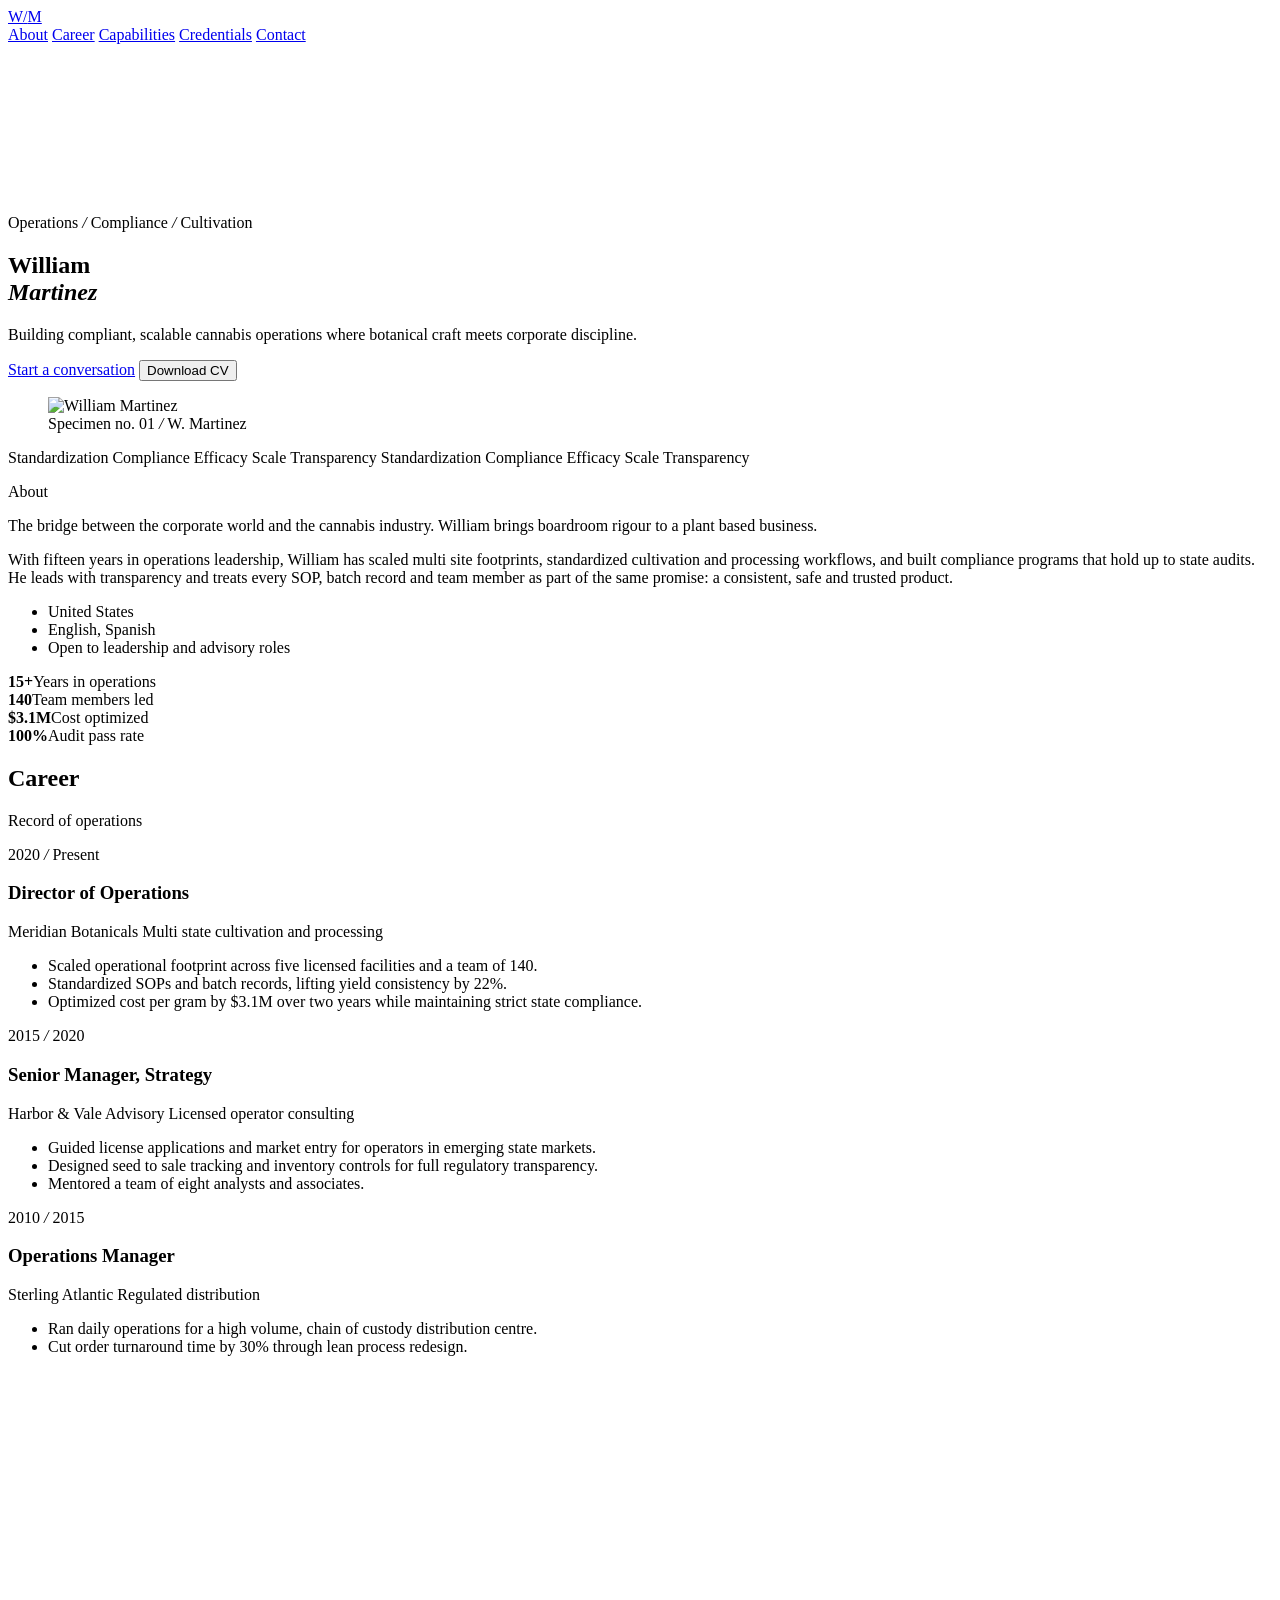
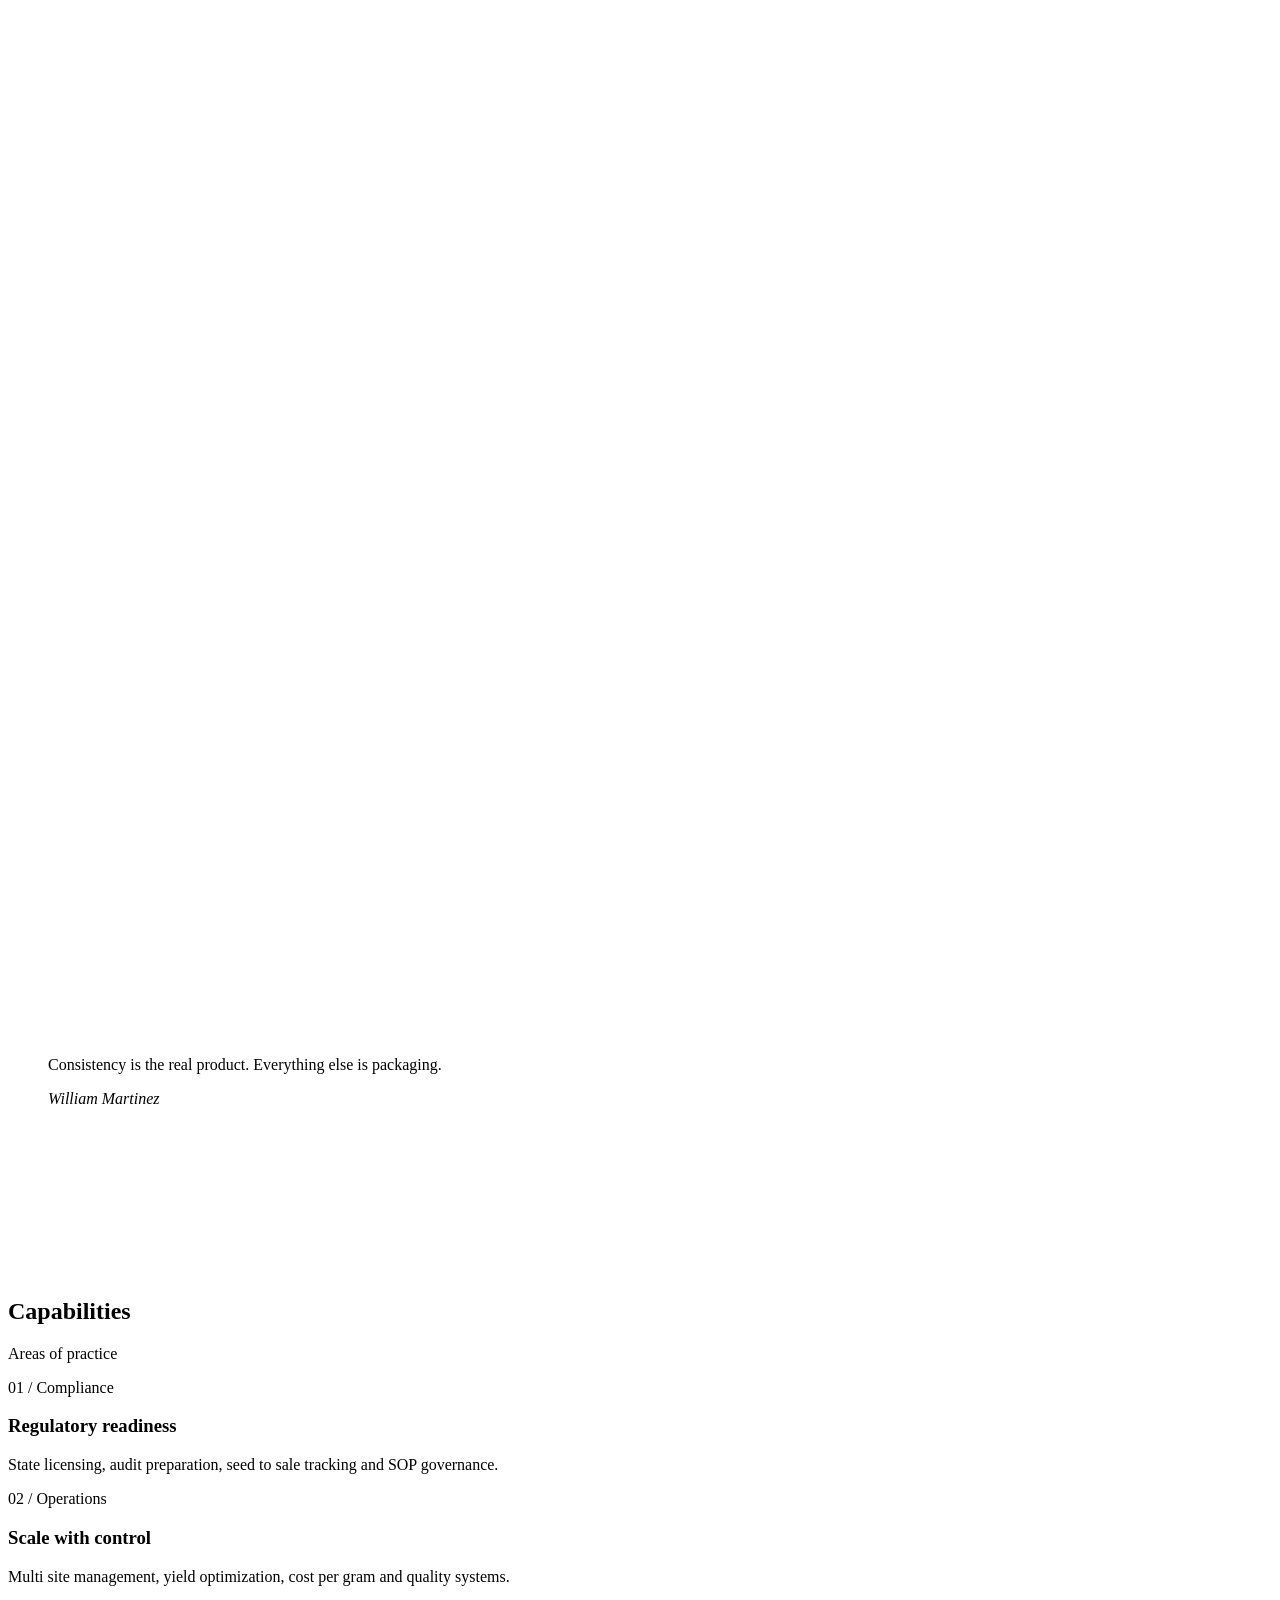
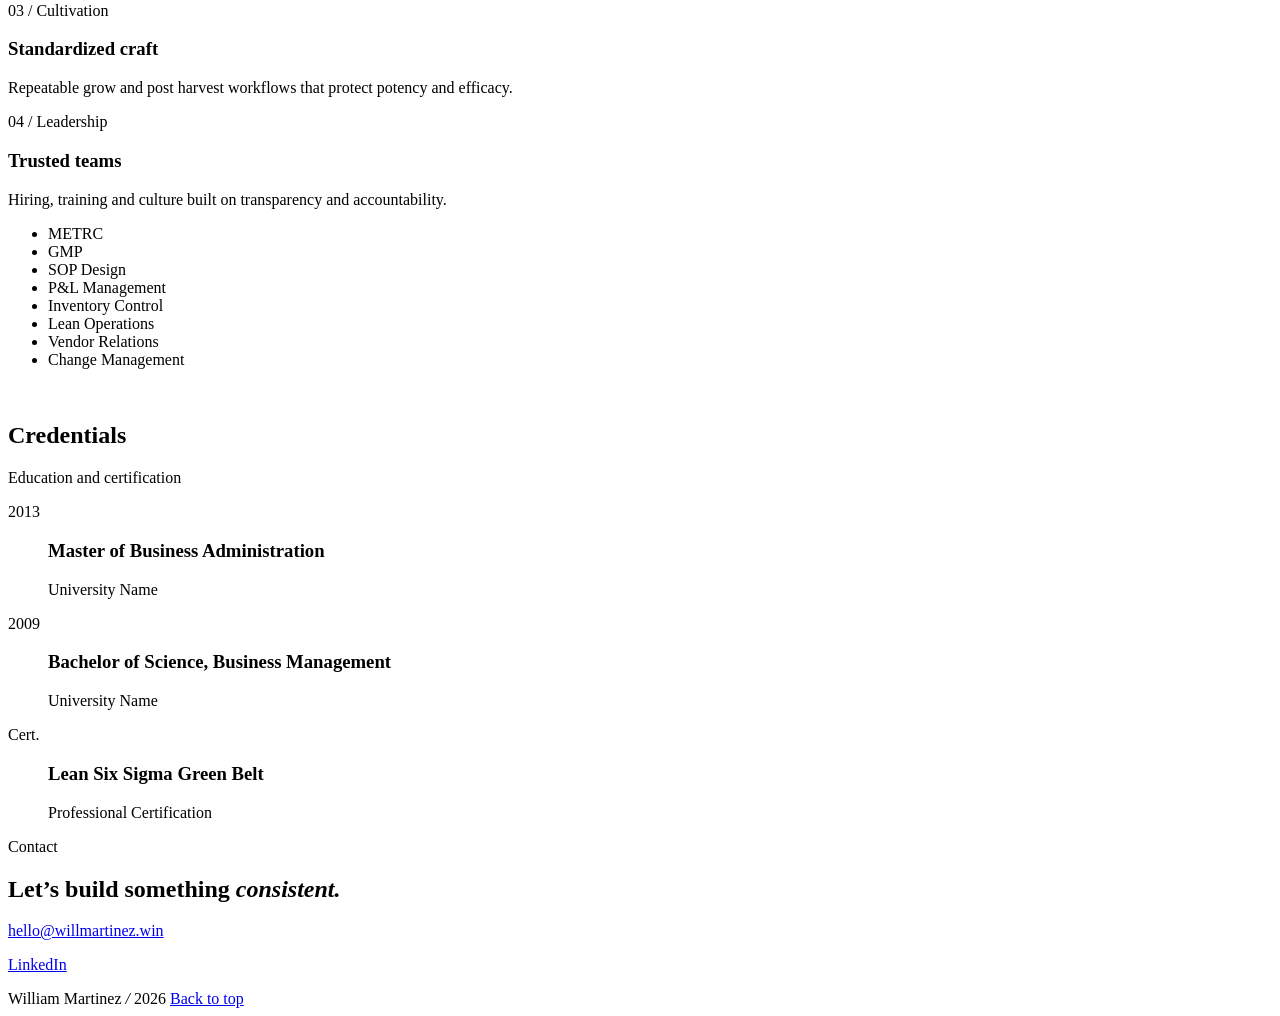
==== commit b0e6cb1e: "Apply Modern Alchemist brand: hemp, tincture blue, slate, gold and sage Fraunces, Plus Jakarta Sans " ====
--- a/public/index.html
+++ b/public/index.html
@@ -3,17 +3,17 @@
 <head>
   <meta charset="utf-8">
   <meta name="viewport" content="width=device-width, initial-scale=1">
-  <title>William Martinez | Curriculum Vitae</title>
-  <meta name="description" content="William Martinez. Operations and strategy leader.">
-  <meta name="theme-color" content="#0b1630">
+  <title>William Martinez | Cannabis Operations and Compliance</title>
+  <meta name="description" content="William Martinez. Operations and compliance leader in the regulated cannabis industry.">
+  <meta name="theme-color" content="#0b202f">
   <meta property="og:title" content="William Martinez">
-  <meta property="og:description" content="Operations and strategy leader.">
+  <meta property="og:description" content="Operations and compliance leader in the regulated cannabis industry.">
   <meta property="og:url" content="https://willmartinez.win">
   <meta property="og:image" content="https://willmartinez.win/img/will-d-cool.jpg">
   <link rel="icon" href="/favicon.svg" type="image/svg+xml">
   <link rel="preconnect" href="https://fonts.googleapis.com">
   <link rel="preconnect" href="https://fonts.gstatic.com" crossorigin>
-  <link href="https://fonts.googleapis.com/css2?family=Bodoni+Moda:ital,opsz,wght@0,6..96,400;0,6..96,500;0,6..96,600;1,6..96,400;1,6..96,500&family=Jost:wght@300;400;500&display=swap" rel="stylesheet">
+  <link href="https://fonts.googleapis.com/css2?family=Fraunces:ital,opsz,wght@0,9..144,400;0,9..144,600;0,9..144,700;1,9..144,400;1,9..144,600&family=Plus+Jakarta+Sans:wght@400;500;600&family=Space+Mono&display=swap" rel="stylesheet">
   <link rel="stylesheet" href="/css/styles.css">
 </head>
 <body>
@@ -25,29 +25,30 @@
 -->
 
   <header class="topbar" id="top">
-    <a class="mark" href="#top">W. <em>Martinez</em></a>
+    <a class="mark" href="#top">W<span>/</span>M</a>
     <nav class="nav" aria-label="Sections">
       <a href="#about">About</a>
       <a href="#career">Career</a>
-      <a href="#strengths">Strengths</a>
-      <a href="#study">Study</a>
-      <a href="#write" class="nav-cta">Write to Will</a>
+      <a href="#capabilities">Capabilities</a>
+      <a href="#credentials">Credentials</a>
+      <a href="#contact" class="nav-cta">Contact</a>
     </nav>
   </header>
 
   <!-- HERO -->
   <section class="hero">
-    <canvas class="loop loop-silk" data-loop="silk" aria-hidden="true"></canvas>
+    <canvas class="loop" data-loop="trichome" aria-hidden="true"></canvas>
     <div class="hero-grid">
       <div class="hero-copy">
-        <p class="kicker"><span class="rule"></span>Curriculum vitae</p>
-        <h1><span class="first">William</span><span class="last">Martinez</span></h1>
+        <!-- EDIT: focus areas -->
+        <p class="micro">Operations <i>/</i> Compliance <i>/</i> Cultivation</p>
+        <h1>William<br><em>Martinez</em></h1>
         <!-- EDIT: one line summary -->
-        <p class="intro">Operations and strategy leader. Fifteen years of turning
-          careful plans into results people can feel.</p>
+        <p class="intro">Building compliant, scalable cannabis operations where botanical
+          craft meets corporate discipline.</p>
         <div class="hero-actions">
-          <a class="btn btn-solid" href="#write">Get in touch</a>
-          <button class="btn btn-ghost" type="button" data-print>Save as PDF</button>
+          <a class="btn btn-primary" href="#contact">Start a conversation</a>
+          <button class="btn btn-quiet" type="button" data-print>Download CV</button>
         </div>
       </div>
 
@@ -56,12 +57,12 @@
         <div class="photo-loop" data-photo-loop data-interval="5200">
           <img src="/img/will-d-cool.jpg" alt="William Martinez" class="on">
           <img src="/img/will-a-cool.jpg" alt="" loading="lazy">
-          <img src="/img/will-c-midnight.jpg" alt="" loading="lazy">
-          <img src="/img/will-b-teal.jpg" alt="" loading="lazy">
-          <img src="/img/will-d-cobalt.jpg" alt="" loading="lazy">
+          <img src="/img/will-c-tincture.jpg" alt="" loading="lazy">
+          <img src="/img/will-a-slate.jpg" alt="" loading="lazy">
+          <img src="/img/will-d-slate.jpg" alt="" loading="lazy">
         </div>
         <div class="photo-ticks" aria-hidden="true"></div>
-        <figcaption>Gulf Coast, 2026</figcaption>
+        <figcaption class="micro">Specimen no. 01 <i>/</i> W. Martinez</figcaption>
       </figure>
     </div>
   </section>
@@ -69,17 +70,16 @@
   <!-- FILMSTRIP LOOP -->
   <div class="filmstrip" aria-hidden="true">
     <div class="film-track">
-      <img src="/img/will-a-powder.jpg" alt=""><span class="film-word">steady</span>
-      <img src="/img/will-c-cobalt.jpg" alt=""><span class="film-word">direct</span>
-      <img src="/img/will-d-teal.jpg" alt=""><span class="film-word">considered</span>
-      <img src="/img/will-a-midnight.jpg" alt=""><span class="film-word">trusted</span>
-      <img src="/img/will-b-cool.jpg" alt=""><span class="film-word">grounded</span>
-      <!-- duplicate set for a seamless loop -->
-      <img src="/img/will-a-powder.jpg" alt=""><span class="film-word">steady</span>
-      <img src="/img/will-c-cobalt.jpg" alt=""><span class="film-word">direct</span>
-      <img src="/img/will-d-teal.jpg" alt=""><span class="film-word">considered</span>
-      <img src="/img/will-a-midnight.jpg" alt=""><span class="film-word">trusted</span>
-      <img src="/img/will-b-cool.jpg" alt=""><span class="film-word">grounded</span>
+      <img src="/img/will-a-slate.jpg" alt=""><span>Standardization</span>
+      <img src="/img/will-c-slate.jpg" alt=""><span>Compliance</span>
+      <img src="/img/will-d-sage.jpg" alt=""><span>Efficacy</span>
+      <img src="/img/will-a-tincture.jpg" alt=""><span>Scale</span>
+      <img src="/img/will-d-cool.jpg" alt=""><span>Transparency</span>
+      <img src="/img/will-a-slate.jpg" alt=""><span>Standardization</span>
+      <img src="/img/will-c-slate.jpg" alt=""><span>Compliance</span>
+      <img src="/img/will-d-sage.jpg" alt=""><span>Efficacy</span>
+      <img src="/img/will-a-tincture.jpg" alt=""><span>Scale</span>
+      <img src="/img/will-d-cool.jpg" alt=""><span>Transparency</span>
     </div>
   </div>
 
@@ -88,18 +88,19 @@
     <!-- ABOUT -->
     <section class="block about" id="about">
       <div class="wrap about-grid">
-        <h2 class="side-title reveal">About</h2>
+        <p class="micro side">About</p>
         <div class="about-body">
           <!-- EDIT: profile -->
-          <p class="big reveal"><span class="drop">W</span>illiam is the person teams call when things need to run
-            better, quietly and for good. He pairs a sharp eye for process with a genuine interest in people.</p>
-          <p class="reveal">Across multi site operations, commercial strategy and organisational change, he has built
-            a reputation for clear communication and sound judgement. He earns trust with executives, partners and
-            front line teams alike, and keeps a steady focus on long term value.</p>
-          <ul class="facts reveal">
-            <li><span>Based in</span>United States</li>
-            <li><span>Languages</span>English, Spanish</li>
-            <li><span>Open to</span>Leadership and advisory roles</li>
+          <p class="big reveal">The bridge between the corporate world and the cannabis industry.
+            William brings boardroom rigour to a plant based business.</p>
+          <p class="reveal">With fifteen years in operations leadership, William has scaled multi site
+            footprints, standardized cultivation and processing workflows, and built compliance programs that
+            hold up to state audits. He leads with transparency and treats every SOP, batch record and
+            team member as part of the same promise: a consistent, safe and trusted product.</p>
+          <ul class="tags reveal">
+            <li>United States</li>
+            <li>English, Spanish</li>
+            <li>Open to leadership and advisory roles</li>
           </ul>
         </div>
       </div>
@@ -109,57 +110,56 @@
     <section class="numbers" aria-label="Career highlights">
       <!-- EDIT: data-to is the final value; data-prefix and data-suffix are optional -->
       <div class="wrap numbers-row">
-        <div class="n reveal"><strong data-count data-to="15" data-suffix="+">15+</strong><span>years in leadership</span></div>
-        <div class="n reveal"><strong data-count data-to="140">140</strong><span>people led at once</span></div>
-        <div class="n reveal"><strong data-count data-to="3.1" data-prefix="$" data-suffix="M" data-decimals="1">$3.1M</strong><span>in costs removed</span></div>
-        <div class="n reveal"><strong data-count data-to="22" data-suffix="%">22%</strong><span>productivity gain</span></div>
+        <div class="n reveal"><strong data-count data-to="15" data-suffix="+">15+</strong><span>Years in operations</span></div>
+        <div class="n reveal"><strong data-count data-to="140">140</strong><span>Team members led</span></div>
+        <div class="n reveal"><strong data-count data-to="3.1" data-prefix="$" data-suffix="M" data-decimals="1">$3.1M</strong><span>Cost optimized</span></div>
+        <div class="n reveal"><strong data-count data-to="100" data-suffix="%">100%</strong><span>Audit pass rate</span></div>
       </div>
     </section>
 
     <!-- CAREER -->
-    <section class="block career has-loop" id="career">
-      <canvas class="loop loop-bg" data-loop="contour" aria-hidden="true"></canvas>
+    <section class="block career" id="career">
       <div class="wrap">
         <header class="block-head reveal">
           <h2>Career</h2>
-          <p>Where the work has happened.</p>
+          <p class="micro">Record of operations</p>
         </header>
         <!-- EDIT: copy a whole <article class="role reveal"> block to add a role -->
         <div class="roles">
           <article class="role reveal">
-            <div class="years"><span>2020</span><em>to</em><span>Now</span></div>
-            <div class="role-main">
+            <p class="micro when">2020 <i>/</i> Present</p>
+            <div>
               <h3>Director of Operations</h3>
-              <p class="org">Meridian Group</p>
+              <p class="org">Meridian Botanicals <span>Multi state cultivation and processing</span></p>
+              <ul>
+                <li>Scaled operational footprint across five licensed facilities and a team of 140.</li>
+                <li>Standardized SOPs and batch records, lifting yield consistency by 22%.</li>
+                <li>Optimized cost per gram by $3.1M over two years while maintaining strict state compliance.</li>
+              </ul>
             </div>
-            <ul>
-              <li>Leads operations across five regional sites and a team of 140.</li>
-              <li>Introduced a performance framework that lifted productivity by 22%.</li>
-              <li>Partnered with finance to remove $3.1M in operating costs over two years.</li>
-            </ul>
           </article>
           <article class="role reveal">
-            <div class="years"><span>2015</span><em>to</em><span>2020</span></div>
-            <div class="role-main">
+            <p class="micro when">2015 <i>/</i> 2020</p>
+            <div>
               <h3>Senior Manager, Strategy</h3>
-              <p class="org">Harbor &amp; Vale Partners</p>
+              <p class="org">Harbor &amp; Vale Advisory <span>Licensed operator consulting</span></p>
+              <ul>
+                <li>Guided license applications and market entry for operators in emerging state markets.</li>
+                <li>Designed seed to sale tracking and inventory controls for full regulatory transparency.</li>
+                <li>Mentored a team of eight analysts and associates.</li>
+              </ul>
             </div>
-            <ul>
-              <li>Shaped growth strategy for clients in logistics, retail and hospitality.</li>
-              <li>Led market entry work that opened two new revenue lines.</li>
-              <li>Mentored a team of eight analysts and associates.</li>
-            </ul>
           </article>
           <article class="role reveal">
-            <div class="years"><span>2010</span><em>to</em><span>2015</span></div>
-            <div class="role-main">
+            <p class="micro when">2010 <i>/</i> 2015</p>
+            <div>
               <h3>Operations Manager</h3>
-              <p class="org">Sterling Atlantic</p>
+              <p class="org">Sterling Atlantic <span>Regulated distribution</span></p>
+              <ul>
+                <li>Ran daily operations for a high volume, chain of custody distribution centre.</li>
+                <li>Cut order turnaround time by 30% through lean process redesign.</li>
+              </ul>
             </div>
-            <ul>
-              <li>Ran daily operations for a high volume distribution centre.</li>
-              <li>Cut order turnaround time by 30% through process redesign.</li>
-            </ul>
           </article>
         </div>
       </div>
@@ -170,72 +170,75 @@
       <svg class="rosette" data-loop="rosette" viewBox="-200 -200 400 400" aria-hidden="true"></svg>
       <!-- EDIT: quote -->
       <blockquote class="reveal">
-        <p>Good operations are quiet. You notice them in the results.</p>
+        <p>Consistency is the real product. Everything else is packaging.</p>
+        <cite class="micro">William Martinez</cite>
       </blockquote>
     </section>
 
-    <!-- STRENGTHS -->
-    <section class="block strengths" id="strengths">
+    <!-- CAPABILITIES -->
+    <section class="block capabilities has-loop" id="capabilities">
+      <canvas class="loop" data-loop="contour" aria-hidden="true"></canvas>
       <div class="wrap">
         <header class="block-head reveal">
-          <h2>Strengths</h2>
-          <p>What he brings to the table.</p>
+          <h2>Capabilities</h2>
+          <p class="micro">Areas of practice</p>
         </header>
-        <!-- EDIT: strengths -->
-        <ol class="str-list">
-          <li class="reveal"><h3>Leadership</h3><p>Builds and guides high performing teams through growth and change.</p></li>
-          <li class="reveal"><h3>Operations</h3><p>Process design, quality, cost control and multi site management.</p></li>
-          <li class="reveal"><h3>Strategy</h3><p>Market analysis, business planning and clear, practical roadmaps.</p></li>
-          <li class="reveal"><h3>Partnerships</h3><p>Long standing relationships with clients, vendors and stakeholders.</p></li>
-        </ol>
+        <!-- EDIT: capabilities -->
+        <div class="caps">
+          <article class="cap reveal"><p class="micro">01 / Compliance</p><h3>Regulatory readiness</h3><p>State licensing, audit preparation, seed to sale tracking and SOP governance.</p></article>
+          <article class="cap reveal"><p class="micro">02 / Operations</p><h3>Scale with control</h3><p>Multi site management, yield optimization, cost per gram and quality systems.</p></article>
+          <article class="cap reveal"><p class="micro">03 / Cultivation</p><h3>Standardized craft</h3><p>Repeatable grow and post harvest workflows that protect potency and efficacy.</p></article>
+          <article class="cap reveal"><p class="micro">04 / Leadership</p><h3>Trusted teams</h3><p>Hiring, training and culture built on transparency and accountability.</p></article>
+        </div>
         <!-- EDIT: skills -->
-        <p class="skills reveal">P&amp;L management <b>/</b> Change management <b>/</b> Budgeting <b>/</b> Negotiation
-          <b>/</b> KPI design <b>/</b> Lean operations <b>/</b> Stakeholder relations <b>/</b> Hiring and coaching</p>
-      </div>
-    </section>
-
-    <!-- STUDY -->
-    <section class="block study" id="study">
-      <div class="wrap study-grid">
-        <div class="study-photo reveal">
+        <ul class="tags reveal">
+          <li>METRC</li><li>GMP</li><li>SOP Design</li><li>P&amp;L Management</li><li>Inventory Control</li>
+          <li>Lean Operations</li><li>Vendor Relations</li><li>Change Management</li>
+        </ul>
+      </div>
+    </section>
+
+    <!-- CREDENTIALS -->
+    <section class="block credentials" id="credentials">
+      <div class="wrap cred-grid">
+        <div class="cred-photo reveal">
           <div class="photo-loop" data-photo-loop data-interval="4600">
-            <img src="/img/will-b-cool.jpg" alt="" class="on" loading="lazy">
-            <img src="/img/will-d-teal.jpg" alt="" loading="lazy">
-            <img src="/img/will-a-midnight.jpg" alt="" loading="lazy">
+            <img src="/img/will-a-cool.jpg" alt="" class="on" loading="lazy">
+            <img src="/img/will-d-sage.jpg" alt="" loading="lazy">
+            <img src="/img/will-a-tincture.jpg" alt="" loading="lazy">
           </div>
         </div>
         <div>
           <header class="block-head reveal">
-            <h2>Study</h2>
-            <p>Education and certification.</p>
+            <h2>Credentials</h2>
+            <p class="micro">Education and certification</p>
           </header>
           <!-- EDIT: education -->
           <dl class="edu">
-            <div class="reveal"><dt>2013</dt><dd><h3>Master of Business Administration</h3><p>University Name</p></dd></div>
-            <div class="reveal"><dt>2009</dt><dd><h3>Bachelor of Science, Business Management</h3><p>University Name</p></dd></div>
-            <div class="reveal"><dt>Cert.</dt><dd><h3>Lean Six Sigma Green Belt</h3><p>Professional Certification</p></dd></div>
+            <div class="reveal"><dt class="micro">2013</dt><dd><h3>Master of Business Administration</h3><p>University Name</p></dd></div>
+            <div class="reveal"><dt class="micro">2009</dt><dd><h3>Bachelor of Science, Business Management</h3><p>University Name</p></dd></div>
+            <div class="reveal"><dt class="micro">Cert.</dt><dd><h3>Lean Six Sigma Green Belt</h3><p>Professional Certification</p></dd></div>
           </dl>
         </div>
       </div>
     </section>
 
     <!-- CONTACT -->
-    <section class="write has-loop" id="write">
-      <canvas class="loop loop-bg" data-loop="silk" data-variant="low" aria-hidden="true"></canvas>
-      <div class="wrap write-inner reveal">
-        <p class="kicker"><span class="rule"></span>Correspondence</p>
-        <h2>Write to <em>Will.</em></h2>
+    <section class="contact" id="contact">
+      <div class="wrap contact-inner reveal">
+        <p class="micro">Contact</p>
+        <h2>Let&rsquo;s build something <em>consistent.</em></h2>
         <!-- EDIT: contact details -->
         <a class="mail" href="mailto:hello@willmartinez.win">hello@willmartinez.win</a>
-        <p class="links"><a href="https://www.linkedin.com/" target="_blank" rel="noopener">LinkedIn</a></p>
+        <p class="links micro"><a href="https://www.linkedin.com/" target="_blank" rel="noopener">LinkedIn</a></p>
       </div>
     </section>
 
   </main>
 
-  <footer class="footer">
-    <span>William Martinez, <span id="year">2026</span></span>
-    <a href="#top">Top</a>
+  <footer class="footer micro">
+    <span>William Martinez <i>/</i> <span id="year">2026</span></span>
+    <a href="#top">Back to top</a>
   </footer>
 
   <script src="/js/loops.js" defer></script>
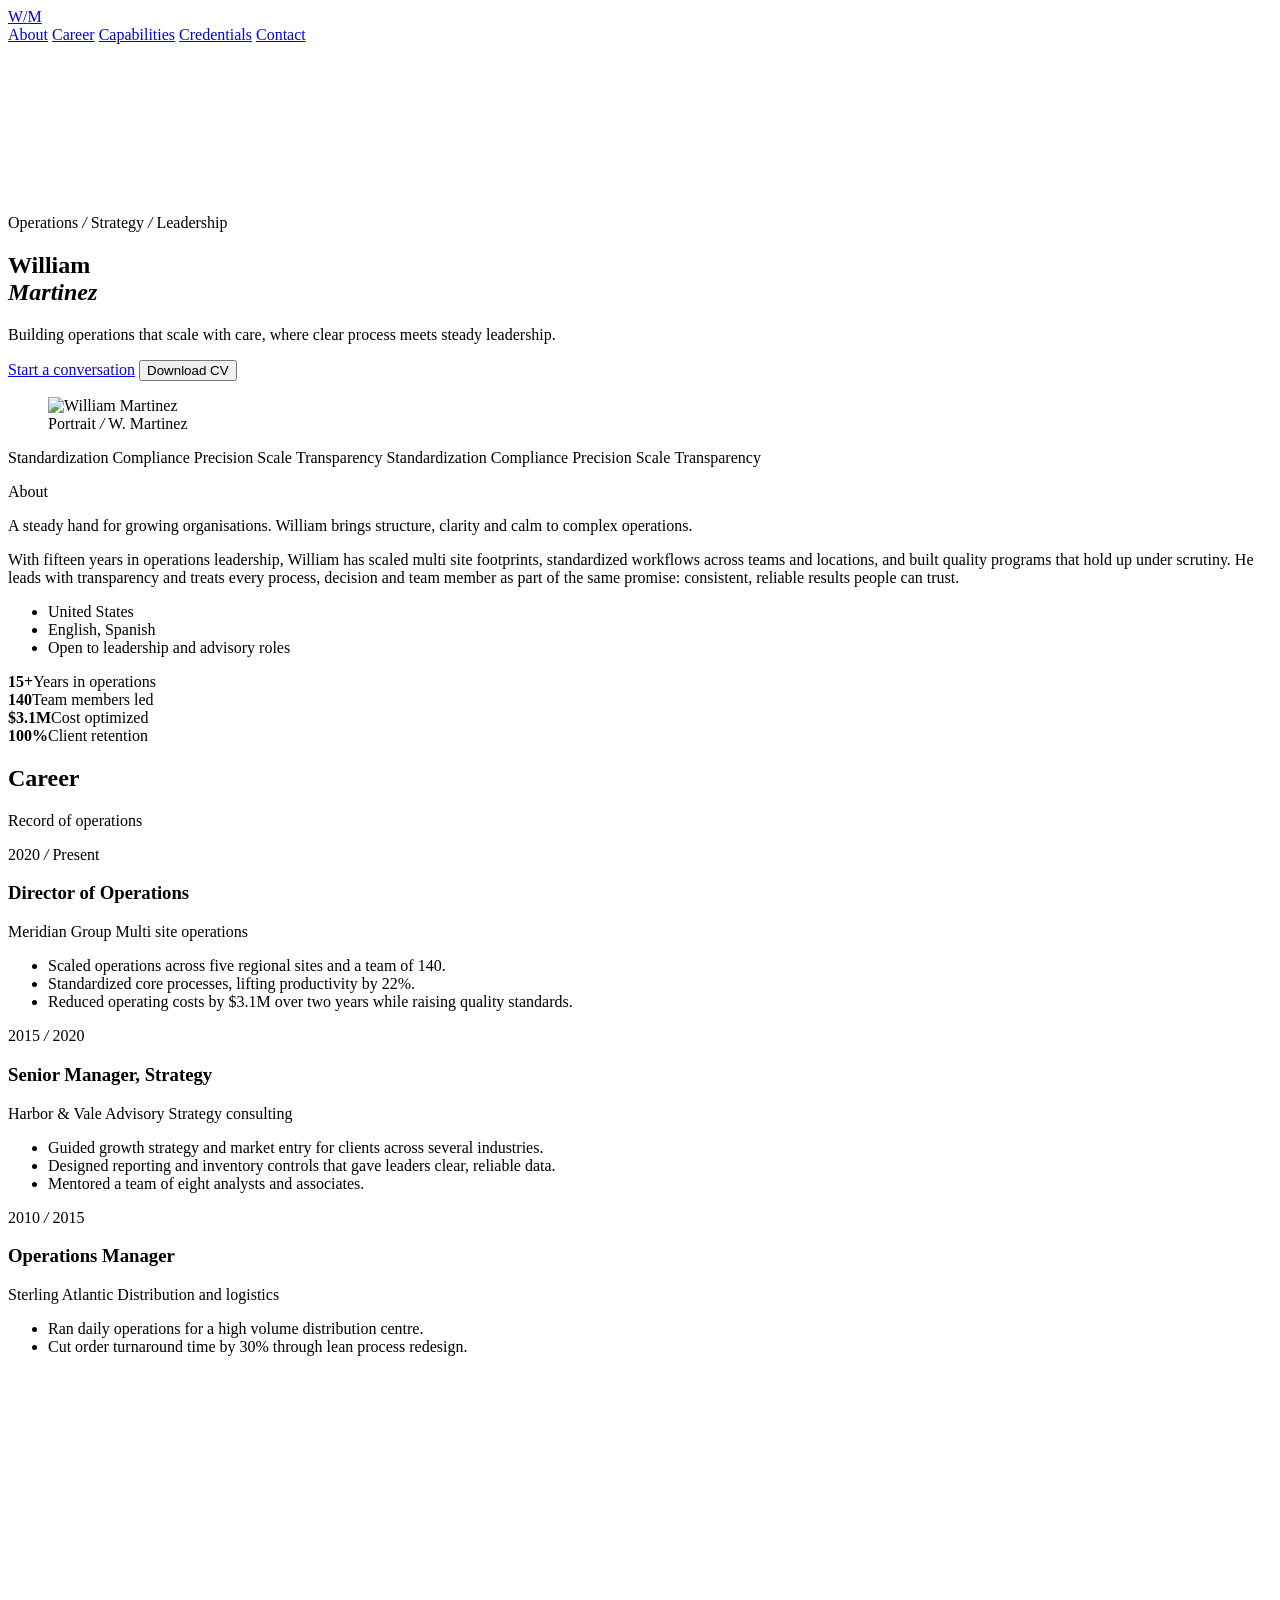
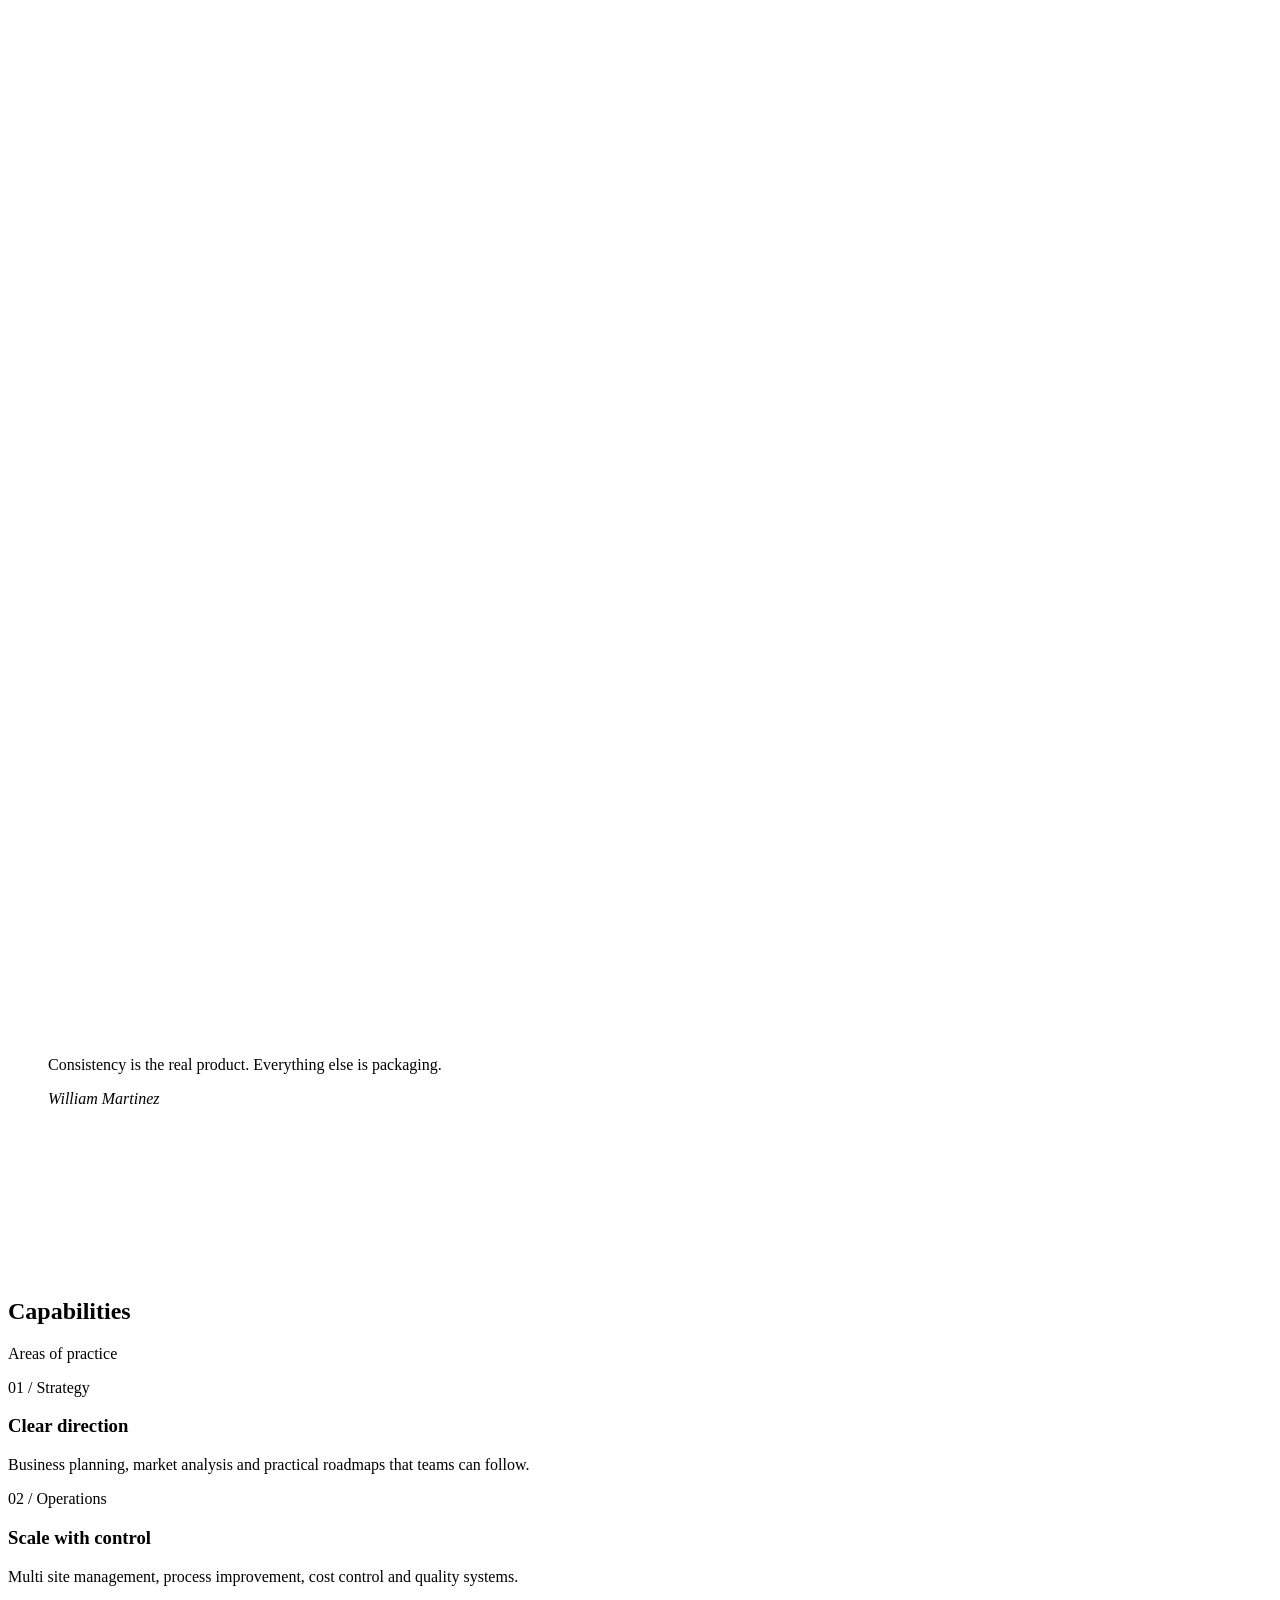
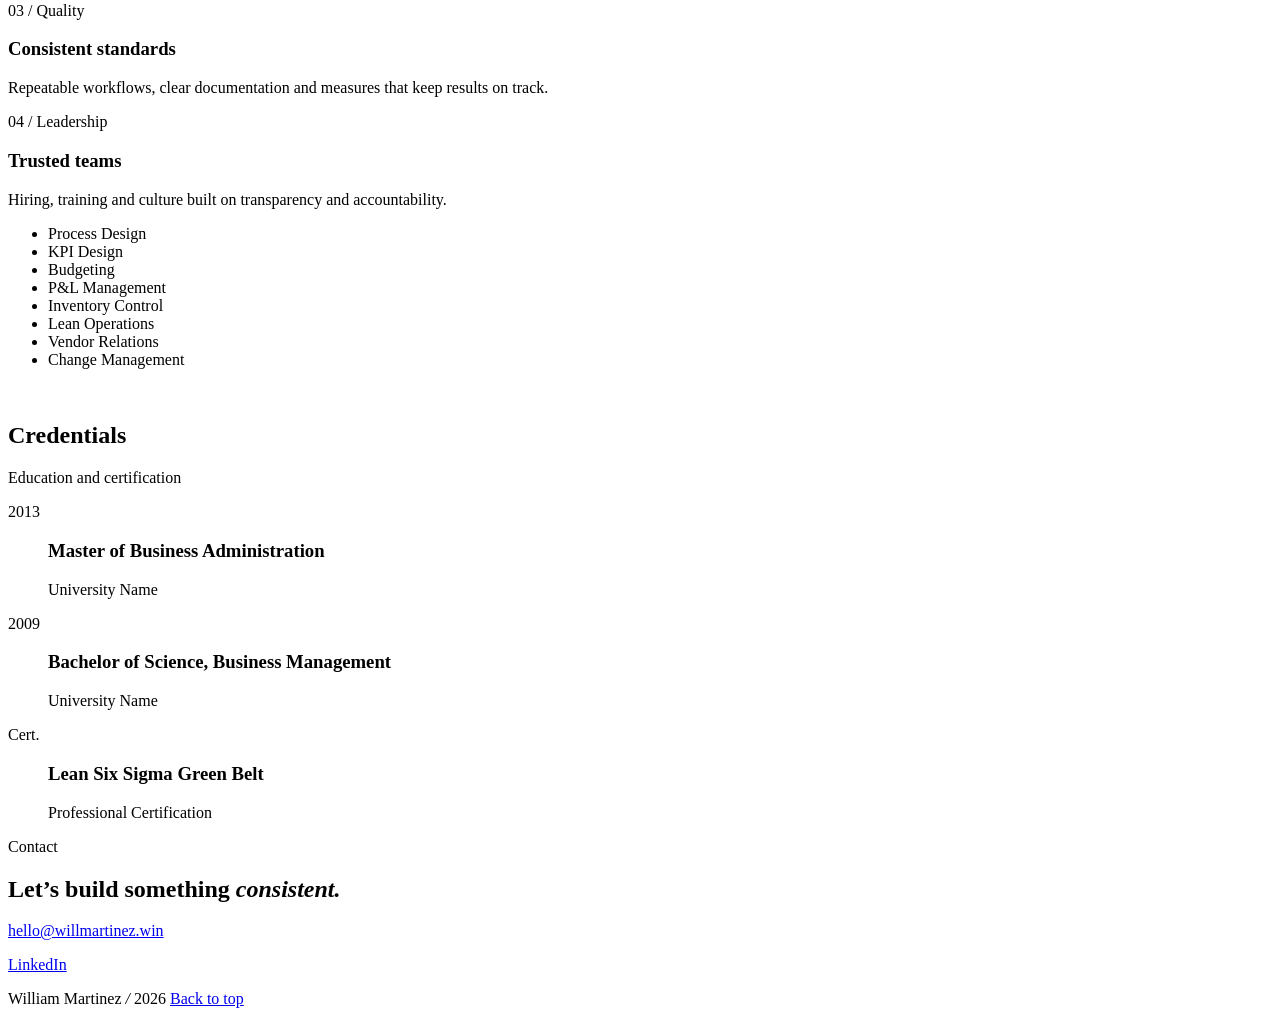
==== commit bc40e882: "Make copy industry neutral Co-Authored-By: Claude Opus 5.5 <noreply@anthropic.com> Claude-Session: h" ====
--- a/public/index.html
+++ b/public/index.html
@@ -3,11 +3,11 @@
 <head>
   <meta charset="utf-8">
   <meta name="viewport" content="width=device-width, initial-scale=1">
-  <title>William Martinez | Cannabis Operations and Compliance</title>
-  <meta name="description" content="William Martinez. Operations and compliance leader in the regulated cannabis industry.">
+  <title>William Martinez | Operations and Strategy</title>
+  <meta name="description" content="William Martinez. Operations and strategy leader.">
   <meta name="theme-color" content="#0b202f">
   <meta property="og:title" content="William Martinez">
-  <meta property="og:description" content="Operations and compliance leader in the regulated cannabis industry.">
+  <meta property="og:description" content="Operations and strategy leader.">
   <meta property="og:url" content="https://willmartinez.win">
   <meta property="og:image" content="https://willmartinez.win/img/will-d-cool.jpg">
   <link rel="icon" href="/favicon.svg" type="image/svg+xml">
@@ -41,11 +41,11 @@
     <div class="hero-grid">
       <div class="hero-copy">
         <!-- EDIT: focus areas -->
-        <p class="micro">Operations <i>/</i> Compliance <i>/</i> Cultivation</p>
+        <p class="micro">Operations <i>/</i> Strategy <i>/</i> Leadership</p>
         <h1>William<br><em>Martinez</em></h1>
         <!-- EDIT: one line summary -->
-        <p class="intro">Building compliant, scalable cannabis operations where botanical
-          craft meets corporate discipline.</p>
+        <p class="intro">Building operations that scale with care, where clear
+          process meets steady leadership.</p>
         <div class="hero-actions">
           <a class="btn btn-primary" href="#contact">Start a conversation</a>
           <button class="btn btn-quiet" type="button" data-print>Download CV</button>
@@ -62,7 +62,7 @@
           <img src="/img/will-d-slate.jpg" alt="" loading="lazy">
         </div>
         <div class="photo-ticks" aria-hidden="true"></div>
-        <figcaption class="micro">Specimen no. 01 <i>/</i> W. Martinez</figcaption>
+        <figcaption class="micro">Portrait <i>/</i> W. Martinez</figcaption>
       </figure>
     </div>
   </section>
@@ -72,12 +72,12 @@
     <div class="film-track">
       <img src="/img/will-a-slate.jpg" alt=""><span>Standardization</span>
       <img src="/img/will-c-slate.jpg" alt=""><span>Compliance</span>
-      <img src="/img/will-d-sage.jpg" alt=""><span>Efficacy</span>
+      <img src="/img/will-d-sage.jpg" alt=""><span>Precision</span>
       <img src="/img/will-a-tincture.jpg" alt=""><span>Scale</span>
       <img src="/img/will-d-cool.jpg" alt=""><span>Transparency</span>
       <img src="/img/will-a-slate.jpg" alt=""><span>Standardization</span>
       <img src="/img/will-c-slate.jpg" alt=""><span>Compliance</span>
-      <img src="/img/will-d-sage.jpg" alt=""><span>Efficacy</span>
+      <img src="/img/will-d-sage.jpg" alt=""><span>Precision</span>
       <img src="/img/will-a-tincture.jpg" alt=""><span>Scale</span>
       <img src="/img/will-d-cool.jpg" alt=""><span>Transparency</span>
     </div>
@@ -91,12 +91,12 @@
         <p class="micro side">About</p>
         <div class="about-body">
           <!-- EDIT: profile -->
-          <p class="big reveal">The bridge between the corporate world and the cannabis industry.
-            William brings boardroom rigour to a plant based business.</p>
+          <p class="big reveal">A steady hand for growing organisations.
+            William brings structure, clarity and calm to complex operations.</p>
           <p class="reveal">With fifteen years in operations leadership, William has scaled multi site
-            footprints, standardized cultivation and processing workflows, and built compliance programs that
-            hold up to state audits. He leads with transparency and treats every SOP, batch record and
-            team member as part of the same promise: a consistent, safe and trusted product.</p>
+            footprints, standardized workflows across teams and locations, and built quality programs that
+            hold up under scrutiny. He leads with transparency and treats every process, decision and
+            team member as part of the same promise: consistent, reliable results people can trust.</p>
           <ul class="tags reveal">
             <li>United States</li>
             <li>English, Spanish</li>
@@ -113,7 +113,7 @@
         <div class="n reveal"><strong data-count data-to="15" data-suffix="+">15+</strong><span>Years in operations</span></div>
         <div class="n reveal"><strong data-count data-to="140">140</strong><span>Team members led</span></div>
         <div class="n reveal"><strong data-count data-to="3.1" data-prefix="$" data-suffix="M" data-decimals="1">$3.1M</strong><span>Cost optimized</span></div>
-        <div class="n reveal"><strong data-count data-to="100" data-suffix="%">100%</strong><span>Audit pass rate</span></div>
+        <div class="n reveal"><strong data-count data-to="100" data-suffix="%">100%</strong><span>Client retention</span></div>
       </div>
     </section>
 
@@ -130,11 +130,11 @@
             <p class="micro when">2020 <i>/</i> Present</p>
             <div>
               <h3>Director of Operations</h3>
-              <p class="org">Meridian Botanicals <span>Multi state cultivation and processing</span></p>
+              <p class="org">Meridian Group <span>Multi site operations</span></p>
               <ul>
-                <li>Scaled operational footprint across five licensed facilities and a team of 140.</li>
-                <li>Standardized SOPs and batch records, lifting yield consistency by 22%.</li>
-                <li>Optimized cost per gram by $3.1M over two years while maintaining strict state compliance.</li>
+                <li>Scaled operations across five regional sites and a team of 140.</li>
+                <li>Standardized core processes, lifting productivity by 22%.</li>
+                <li>Reduced operating costs by $3.1M over two years while raising quality standards.</li>
               </ul>
             </div>
           </article>
@@ -142,10 +142,10 @@
             <p class="micro when">2015 <i>/</i> 2020</p>
             <div>
               <h3>Senior Manager, Strategy</h3>
-              <p class="org">Harbor &amp; Vale Advisory <span>Licensed operator consulting</span></p>
+              <p class="org">Harbor &amp; Vale Advisory <span>Strategy consulting</span></p>
               <ul>
-                <li>Guided license applications and market entry for operators in emerging state markets.</li>
-                <li>Designed seed to sale tracking and inventory controls for full regulatory transparency.</li>
+                <li>Guided growth strategy and market entry for clients across several industries.</li>
+                <li>Designed reporting and inventory controls that gave leaders clear, reliable data.</li>
                 <li>Mentored a team of eight analysts and associates.</li>
               </ul>
             </div>
@@ -154,9 +154,9 @@
             <p class="micro when">2010 <i>/</i> 2015</p>
             <div>
               <h3>Operations Manager</h3>
-              <p class="org">Sterling Atlantic <span>Regulated distribution</span></p>
+              <p class="org">Sterling Atlantic <span>Distribution and logistics</span></p>
               <ul>
-                <li>Ran daily operations for a high volume, chain of custody distribution centre.</li>
+                <li>Ran daily operations for a high volume distribution centre.</li>
                 <li>Cut order turnaround time by 30% through lean process redesign.</li>
               </ul>
             </div>
@@ -185,14 +185,14 @@
         </header>
         <!-- EDIT: capabilities -->
         <div class="caps">
-          <article class="cap reveal"><p class="micro">01 / Compliance</p><h3>Regulatory readiness</h3><p>State licensing, audit preparation, seed to sale tracking and SOP governance.</p></article>
-          <article class="cap reveal"><p class="micro">02 / Operations</p><h3>Scale with control</h3><p>Multi site management, yield optimization, cost per gram and quality systems.</p></article>
-          <article class="cap reveal"><p class="micro">03 / Cultivation</p><h3>Standardized craft</h3><p>Repeatable grow and post harvest workflows that protect potency and efficacy.</p></article>
+          <article class="cap reveal"><p class="micro">01 / Strategy</p><h3>Clear direction</h3><p>Business planning, market analysis and practical roadmaps that teams can follow.</p></article>
+          <article class="cap reveal"><p class="micro">02 / Operations</p><h3>Scale with control</h3><p>Multi site management, process improvement, cost control and quality systems.</p></article>
+          <article class="cap reveal"><p class="micro">03 / Quality</p><h3>Consistent standards</h3><p>Repeatable workflows, clear documentation and measures that keep results on track.</p></article>
           <article class="cap reveal"><p class="micro">04 / Leadership</p><h3>Trusted teams</h3><p>Hiring, training and culture built on transparency and accountability.</p></article>
         </div>
         <!-- EDIT: skills -->
         <ul class="tags reveal">
-          <li>METRC</li><li>GMP</li><li>SOP Design</li><li>P&amp;L Management</li><li>Inventory Control</li>
+          <li>Process Design</li><li>KPI Design</li><li>Budgeting</li><li>P&amp;L Management</li><li>Inventory Control</li>
           <li>Lean Operations</li><li>Vendor Relations</li><li>Change Management</li>
         </ul>
       </div>
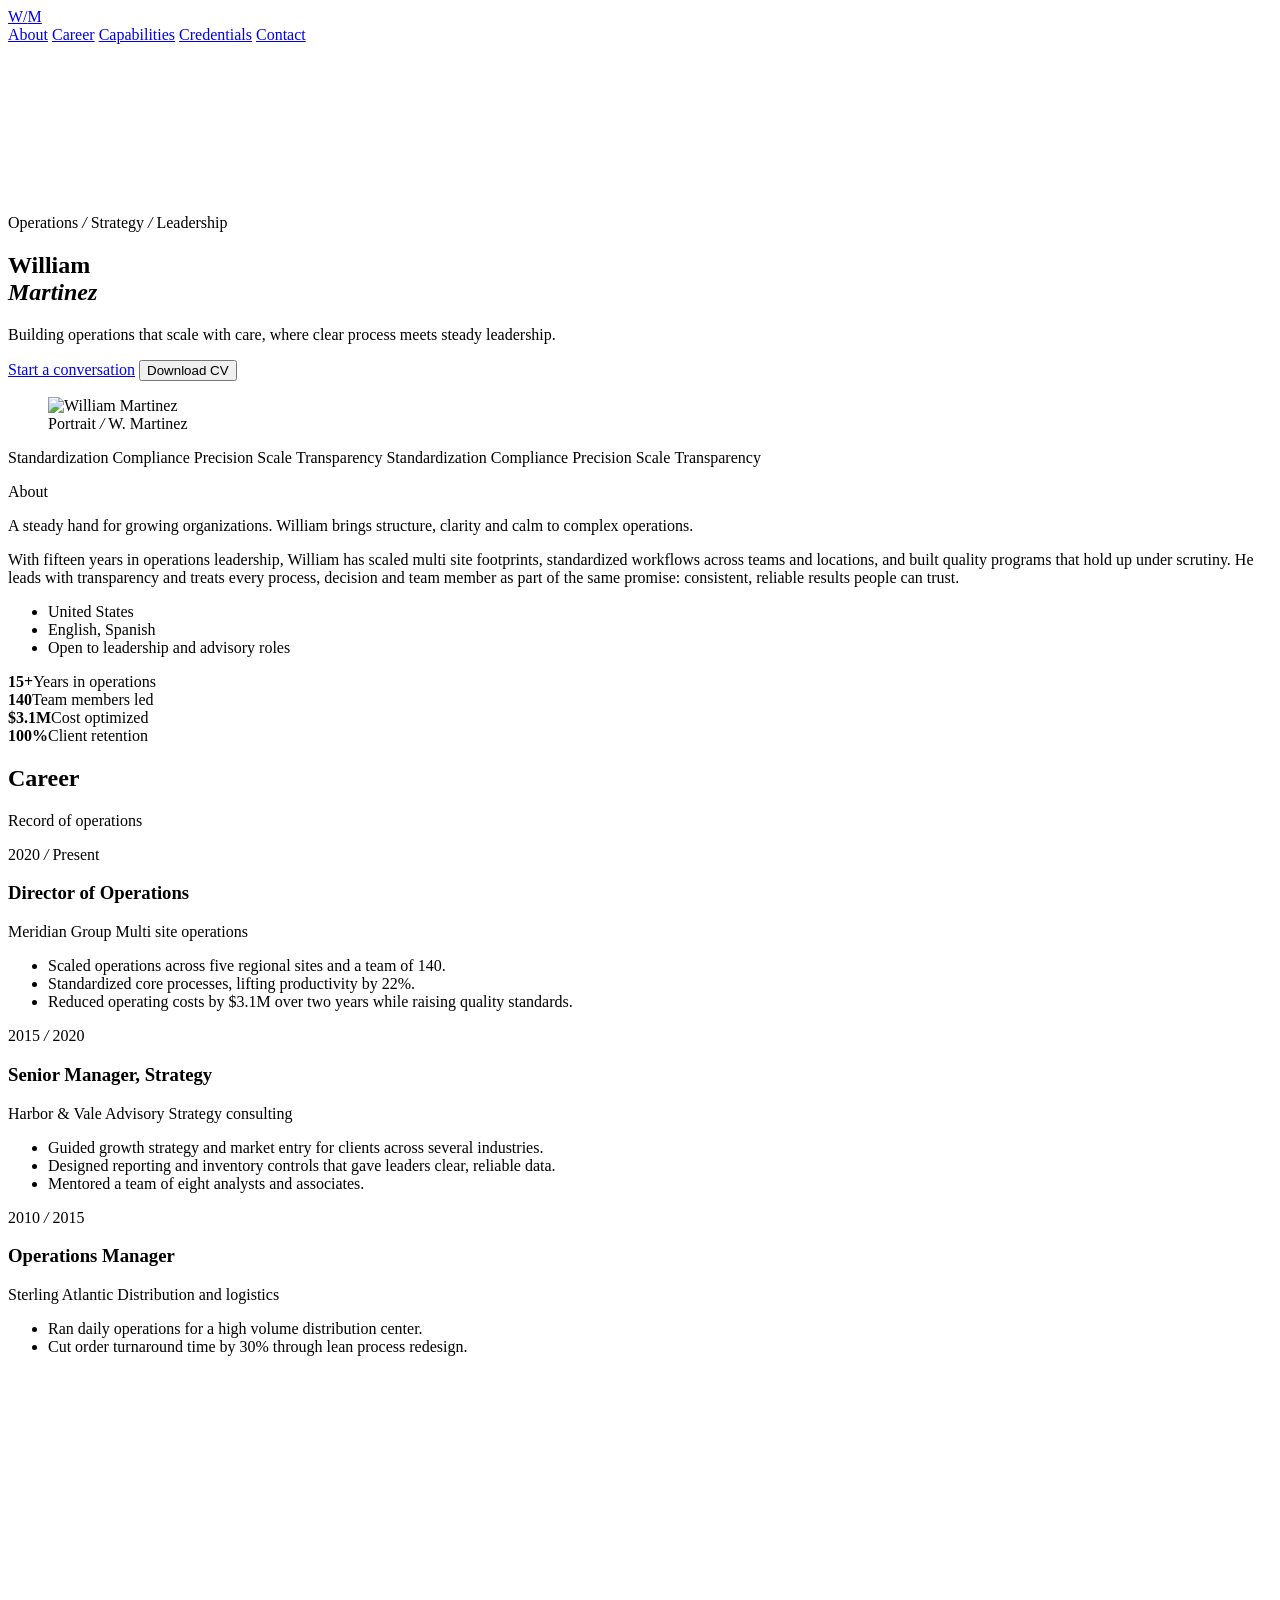
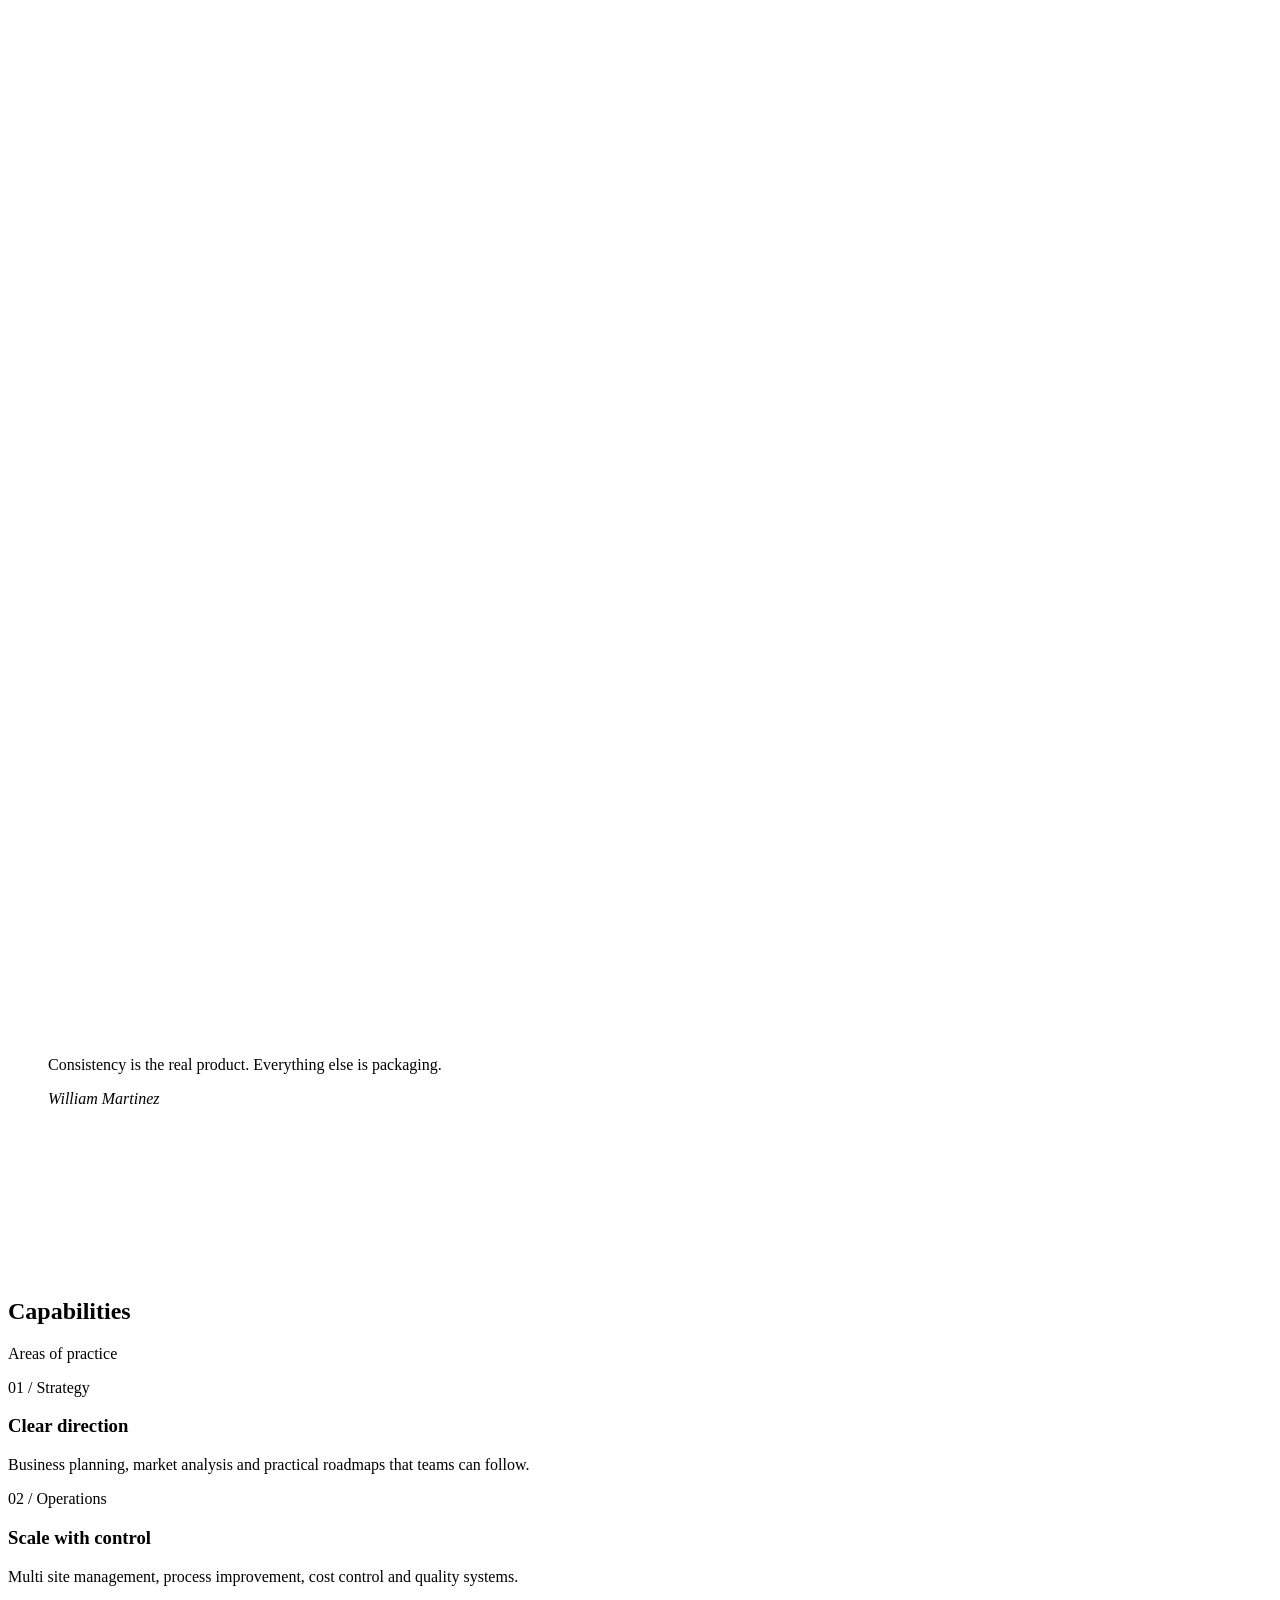
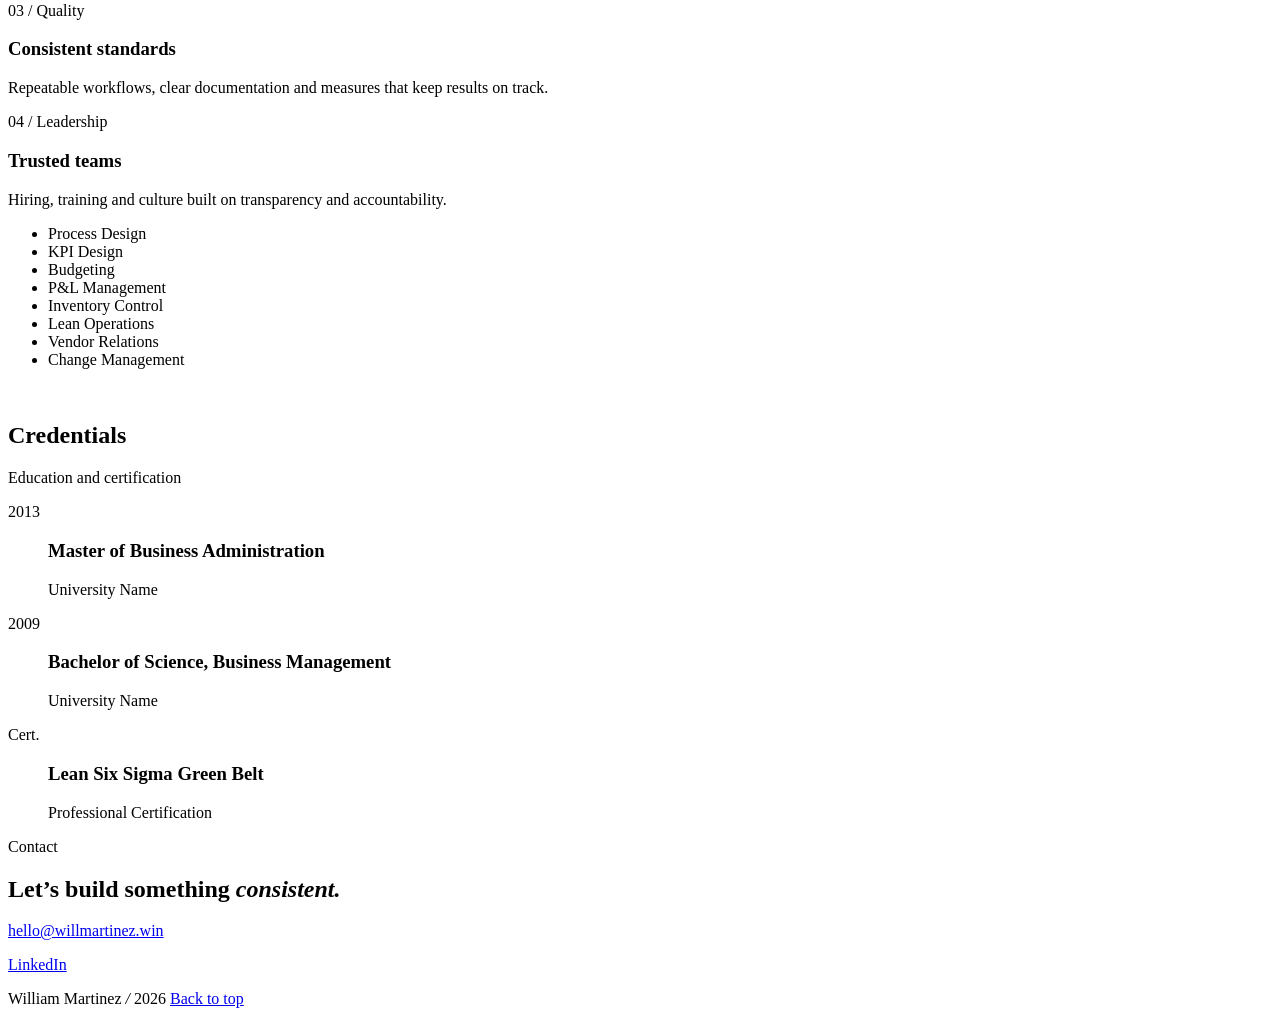
==== commit 8e869233: "Use upright Fraunces only and American spelling Fraunces italic adds a swash tail to every lowercase" ====
--- a/public/index.html
+++ b/public/index.html
@@ -13,7 +13,7 @@
   <link rel="icon" href="/favicon.svg" type="image/svg+xml">
   <link rel="preconnect" href="https://fonts.googleapis.com">
   <link rel="preconnect" href="https://fonts.gstatic.com" crossorigin>
-  <link href="https://fonts.googleapis.com/css2?family=Fraunces:ital,opsz,wght@0,9..144,400;0,9..144,600;0,9..144,700;1,9..144,400;1,9..144,600&family=Plus+Jakarta+Sans:wght@400;500;600&family=Space+Mono&display=swap" rel="stylesheet">
+  <link href="https://fonts.googleapis.com/css2?family=Fraunces:opsz,wght@9..144,300;9..144,400;9..144,600;9..144,700&family=Plus+Jakarta+Sans:wght@400;500;600&family=Space+Mono&display=swap" rel="stylesheet">
   <link rel="stylesheet" href="/css/styles.css">
 </head>
 <body>
@@ -91,7 +91,7 @@
         <p class="micro side">About</p>
         <div class="about-body">
           <!-- EDIT: profile -->
-          <p class="big reveal">A steady hand for growing organisations.
+          <p class="big reveal">A steady hand for growing organizations.
             William brings structure, clarity and calm to complex operations.</p>
           <p class="reveal">With fifteen years in operations leadership, William has scaled multi site
             footprints, standardized workflows across teams and locations, and built quality programs that
@@ -156,7 +156,7 @@
               <h3>Operations Manager</h3>
               <p class="org">Sterling Atlantic <span>Distribution and logistics</span></p>
               <ul>
-                <li>Ran daily operations for a high volume distribution centre.</li>
+                <li>Ran daily operations for a high volume distribution center.</li>
                 <li>Cut order turnaround time by 30% through lean process redesign.</li>
               </ul>
             </div>
